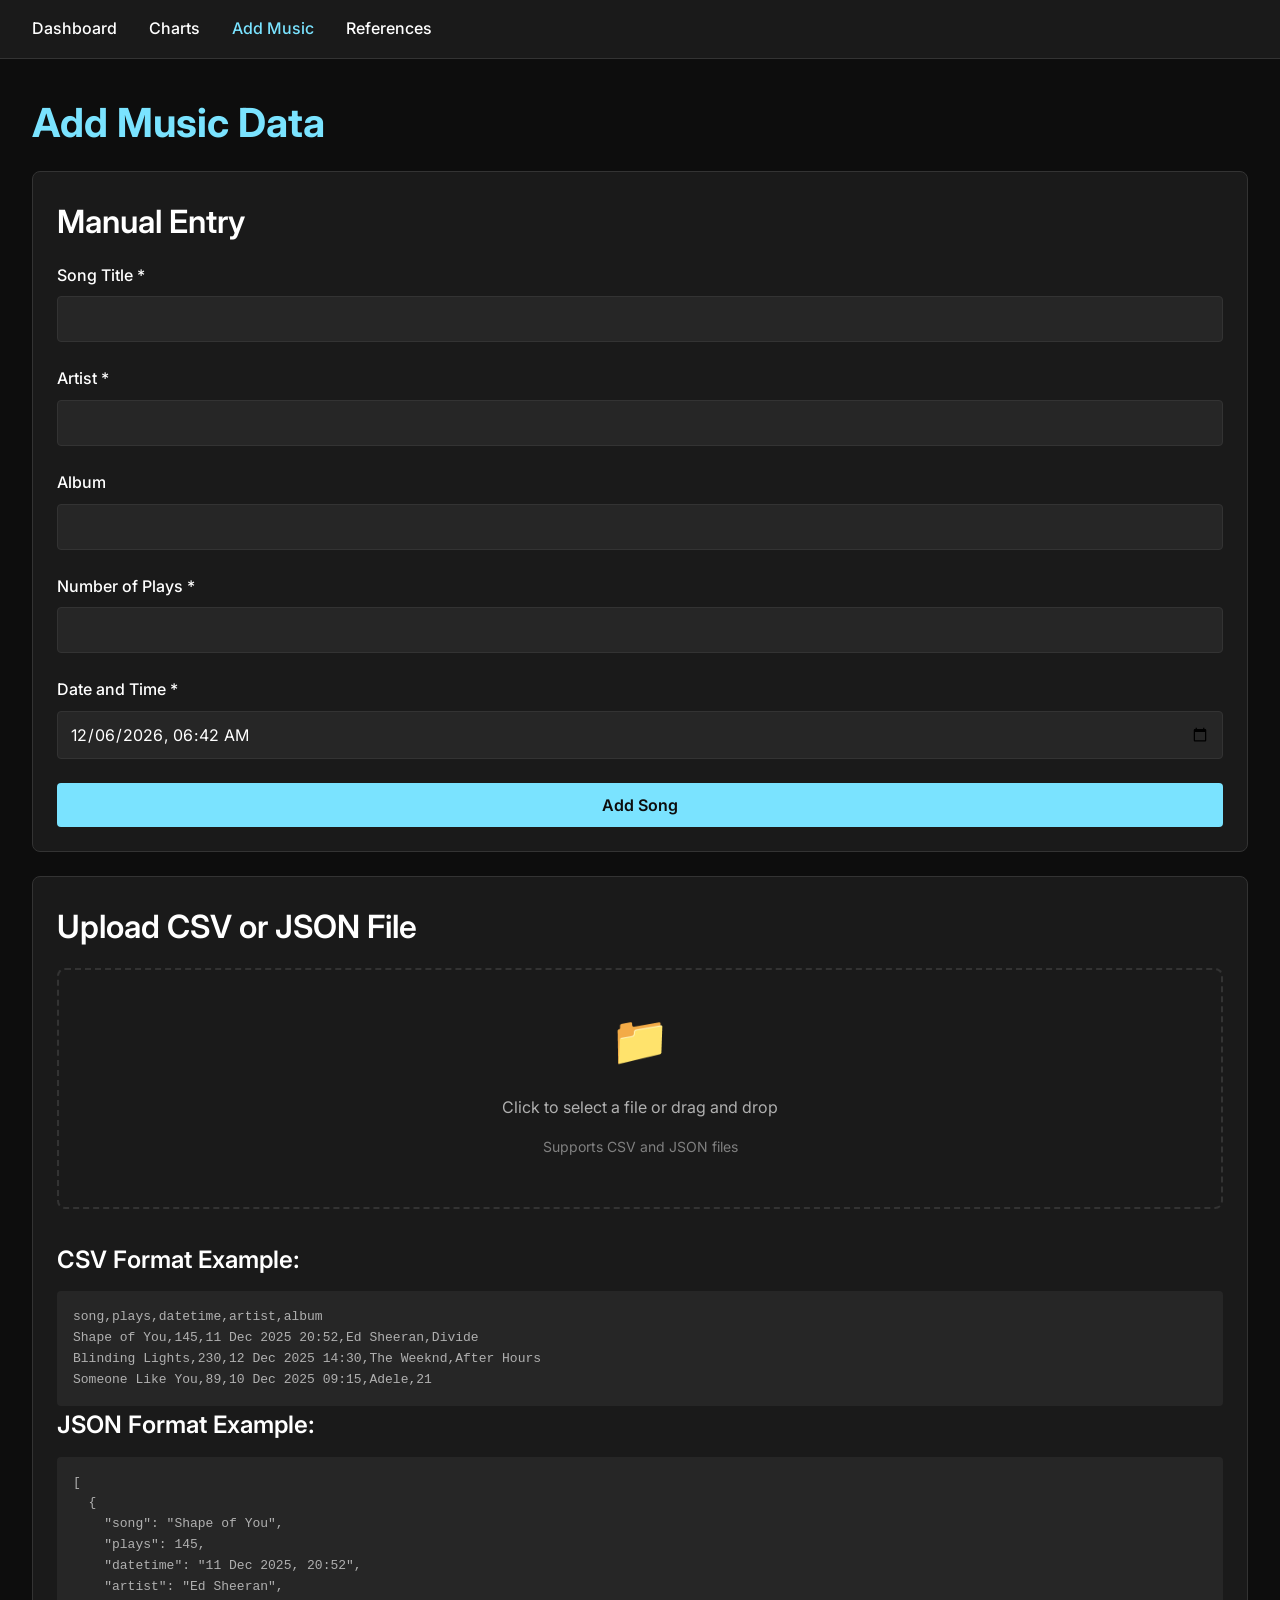
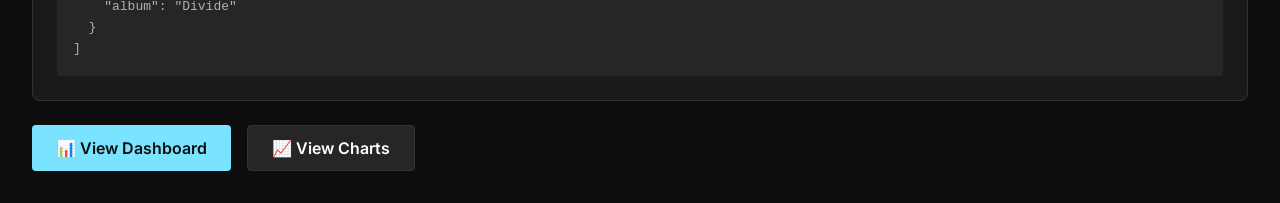
==== project/add.html @ f9c2cb2c "Create music charts website with all required features Co-authored-by: erwindank <66631284+erwindank" ====
<!DOCTYPE html>
<html lang="en">
<head>
    <meta charset="UTF-8">
    <meta name="viewport" content="width=device-width, initial-scale=1.0">
    <title>Music Charts - Add Music</title>
    <link rel="stylesheet" href="css/styles.css">
</head>
<body>
    <nav>
        <ul>
            <li><a href="index.html">Dashboard</a></li>
            <li><a href="charts.html">Charts</a></li>
            <li><a href="add.html" class="active">Add Music</a></li>
            <li><a href="references.html">References</a></li>
        </ul>
    </nav>

    <main>
        <h1>Add Music Data</h1>

        <!-- Manual Entry Form -->
        <section class="card">
            <h2>Manual Entry</h2>
            <form id="manualForm" onsubmit="handleManualSubmit(event)">
                <div class="form-group">
                    <label for="song">Song Title *</label>
                    <input type="text" id="song" name="song" required>
                </div>

                <div class="form-group">
                    <label for="artist">Artist *</label>
                    <input type="text" id="artist" name="artist" required>
                </div>

                <div class="form-group">
                    <label for="album">Album</label>
                    <input type="text" id="album" name="album">
                </div>

                <div class="form-group">
                    <label for="plays">Number of Plays *</label>
                    <input type="number" id="plays" name="plays" min="1" required>
                </div>

                <div class="form-group">
                    <label for="datetime">Date and Time *</label>
                    <input type="datetime-local" id="datetime" name="datetime" required>
                </div>

                <button type="submit">Add Song</button>
            </form>
        </section>

        <!-- File Upload -->
        <section class="card">
            <h2>Upload CSV or JSON File</h2>
            
            <div class="upload-area" id="uploadArea" onclick="document.getElementById('fileInput').click()">
                <div style="font-size: 3rem; margin-bottom: 1rem;">📁</div>
                <p>Click to select a file or drag and drop</p>
                <p style="color: var(--text-tertiary); font-size: 0.875rem;">Supports CSV and JSON files</p>
            </div>
            
            <input type="file" id="fileInput" accept=".csv,.json" style="display: none;" onchange="handleFileSelect(event)">

            <div style="margin-top: 2rem;">
                <h3>CSV Format Example:</h3>
                <pre style="background: var(--bg-tertiary); padding: 1rem; border-radius: 4px; overflow-x: auto; color: var(--text-secondary);">song,plays,datetime,artist,album
Shape of You,145,11 Dec 2025 20:52,Ed Sheeran,Divide
Blinding Lights,230,12 Dec 2025 14:30,The Weeknd,After Hours
Someone Like You,89,10 Dec 2025 09:15,Adele,21</pre>

                <h3>JSON Format Example:</h3>
                <pre style="background: var(--bg-tertiary); padding: 1rem; border-radius: 4px; overflow-x: auto; color: var(--text-secondary);">[
  {
    "song": "Shape of You",
    "plays": 145,
    "datetime": "11 Dec 2025, 20:52",
    "artist": "Ed Sheeran",
    "album": "Divide"
  }
]</pre>
            </div>
        </section>

        <div class="button-group">
            <button onclick="goToDashboard()">📊 View Dashboard</button>
            <button onclick="goToCharts()" class="button-secondary">📈 View Charts</button>
        </div>
    </main>

    <script src="js/utils.js"></script>
    <script>
        // Set default datetime to current
        document.getElementById('datetime').value = new Date().toISOString().slice(0, 16);

        // Handle manual form submission
        function handleManualSubmit(event) {
            event.preventDefault();
            
            const formData = new FormData(event.target);
            const song = {
                song: formData.get('song'),
                artist: formData.get('artist'),
                album: formData.get('album') || 'Unknown Album',
                plays: parseInt(formData.get('plays')),
                datetime: new Date(formData.get('datetime')).toISOString()
            };

            if (addSongs([song])) {
                showAlert('Song added successfully!', 'success');
                event.target.reset();
                document.getElementById('datetime').value = new Date().toISOString().slice(0, 16);
            } else {
                showAlert('Error adding song. Please try again.', 'error');
            }
        }

        // Handle file selection
        function handleFileSelect(event) {
            const file = event.target.files[0];
            if (!file) return;

            const reader = new FileReader();
            
            reader.onload = function(e) {
                const content = e.target.result;
                processFileContent(content, file.name);
            };

            reader.onerror = function() {
                showAlert('Error reading file. Please try again.', 'error');
            };

            reader.readAsText(file);
        }

        // Process file content
        function processFileContent(content, filename) {
            try {
                let songs = [];
                
                if (filename.endsWith('.csv')) {
                    songs = parseCSV(content);
                } else if (filename.endsWith('.json')) {
                    const parsed = JSON.parse(content);
                    songs = Array.isArray(parsed) ? parsed : [parsed];
                }

                if (songs.length === 0) {
                    showAlert('No valid data found in file.', 'error');
                    return;
                }

                // Filter out any songs with Excel errors
                const validSongs = songs.filter(song => !isExcelError(song));
                const filteredCount = songs.length - validSongs.length;

                if (addSongs(validSongs)) {
                    let message = `Successfully imported ${validSongs.length} song(s)!`;
                    if (filteredCount > 0) {
                        message += ` (${filteredCount} entries with errors were filtered out)`;
                    }
                    showAlert(message, 'success');
                    
                    // Clear file input
                    document.getElementById('fileInput').value = '';
                } else {
                    showAlert('Error saving songs. Please try again.', 'error');
                }
            } catch (error) {
                console.error('Error processing file:', error);
                showAlert('Error processing file: ' + error.message, 'error');
            }
        }

        // Drag and drop functionality
        const uploadArea = document.getElementById('uploadArea');

        uploadArea.addEventListener('dragover', (e) => {
            e.preventDefault();
            uploadArea.classList.add('dragover');
        });

        uploadArea.addEventListener('dragleave', () => {
            uploadArea.classList.remove('dragover');
        });

        uploadArea.addEventListener('drop', (e) => {
            e.preventDefault();
            uploadArea.classList.remove('dragover');
            
            const files = e.dataTransfer.files;
            if (files.length > 0) {
                const file = files[0];
                if (file.name.endsWith('.csv') || file.name.endsWith('.json')) {
                    const dataTransfer = new DataTransfer();
                    dataTransfer.items.add(file);
                    document.getElementById('fileInput').files = dataTransfer.files;
                    handleFileSelect({ target: { files: [file] } });
                } else {
                    showAlert('Please upload a CSV or JSON file.', 'error');
                }
            }
        });

        // Navigation functions
        function goToDashboard() {
            window.location.href = 'index.html';
        }

        function goToCharts() {
            window.location.href = 'charts.html';
        }
    </script>
</body>
</html>
---- project/css/styles.css ----
/* Import Google Fonts */
@import url('https://fonts.googleapis.com/css2?family=Inter:wght@300;400;500;600;700&family=Roboto:wght@300;400;500;700&display=swap');

/* CSS Variables for theming */
:root {
    --bg-primary: #0D0D0D;
    --bg-secondary: #1A1A1A;
    --bg-tertiary: #262626;
    --accent-primary: #7AE3FF;
    --accent-hover: #5CD4F0;
    --text-primary: #FFFFFF;
    --text-secondary: #B0B0B0;
    --text-tertiary: #808080;
    --error: #FF6B6B;
    --success: #51CF66;
    --border: #333333;
}

/* Reset and Base Styles */
* {
    margin: 0;
    padding: 0;
    box-sizing: border-box;
}

body {
    font-family: 'Inter', 'Roboto', sans-serif;
    background-color: var(--bg-primary);
    color: var(--text-primary);
    line-height: 1.6;
    min-height: 100vh;
}

/* Navigation */
nav {
    background-color: var(--bg-secondary);
    padding: 1rem 2rem;
    border-bottom: 1px solid var(--border);
    position: sticky;
    top: 0;
    z-index: 100;
}

nav ul {
    list-style: none;
    display: flex;
    gap: 2rem;
    flex-wrap: wrap;
}

nav a {
    color: var(--text-primary);
    text-decoration: none;
    font-weight: 500;
    transition: color 0.3s ease;
}

nav a:hover,
nav a.active {
    color: var(--accent-primary);
}

/* Main Container */
main {
    max-width: 1400px;
    margin: 0 auto;
    padding: 2rem;
}

/* Typography */
h1 {
    font-size: 2.5rem;
    margin-bottom: 1rem;
    color: var(--accent-primary);
    font-weight: 700;
}

h2 {
    font-size: 2rem;
    margin-bottom: 1rem;
    color: var(--text-primary);
    font-weight: 600;
}

h3 {
    font-size: 1.5rem;
    margin-bottom: 0.75rem;
    color: var(--text-primary);
    font-weight: 600;
}

p {
    margin-bottom: 1rem;
    color: var(--text-secondary);
}

/* Cards */
.card {
    background-color: var(--bg-secondary);
    border: 1px solid var(--border);
    border-radius: 8px;
    padding: 1.5rem;
    margin-bottom: 1.5rem;
}

.card h2,
.card h3 {
    margin-top: 0;
}

/* Stats Grid */
.stats-grid {
    display: grid;
    grid-template-columns: repeat(auto-fit, minmax(250px, 1fr));
    gap: 1.5rem;
    margin-bottom: 2rem;
}

.stat-card {
    background-color: var(--bg-secondary);
    border: 1px solid var(--border);
    border-radius: 8px;
    padding: 1.5rem;
    text-align: center;
}

.stat-value {
    font-size: 2.5rem;
    font-weight: 700;
    color: var(--accent-primary);
    margin-bottom: 0.5rem;
}

.stat-label {
    font-size: 1rem;
    color: var(--text-secondary);
    text-transform: uppercase;
    letter-spacing: 1px;
}

/* Tables */
table {
    width: 100%;
    border-collapse: collapse;
    margin-bottom: 1.5rem;
}

thead {
    background-color: var(--bg-tertiary);
}

th {
    padding: 1rem;
    text-align: left;
    font-weight: 600;
    color: var(--text-primary);
    border-bottom: 2px solid var(--accent-primary);
}

td {
    padding: 1rem;
    border-bottom: 1px solid var(--border);
    color: var(--text-secondary);
}

tbody tr:hover {
    background-color: var(--bg-tertiary);
}

.rank {
    color: var(--accent-primary);
    font-weight: 700;
    font-size: 1.2rem;
}

/* Forms */
form {
    display: flex;
    flex-direction: column;
    gap: 1.5rem;
}

.form-group {
    display: flex;
    flex-direction: column;
    gap: 0.5rem;
}

label {
    font-weight: 500;
    color: var(--text-primary);
}

input[type="text"],
input[type="number"],
input[type="datetime-local"],
input[type="file"],
select,
textarea {
    padding: 0.75rem;
    background-color: var(--bg-tertiary);
    border: 1px solid var(--border);
    border-radius: 4px;
    color: var(--text-primary);
    font-family: 'Inter', 'Roboto', sans-serif;
    font-size: 1rem;
}

input[type="text"]:focus,
input[type="number"]:focus,
input[type="datetime-local"]:focus,
input[type="file"]:focus,
select:focus,
textarea:focus {
    outline: none;
    border-color: var(--accent-primary);
}

textarea {
    resize: vertical;
    min-height: 100px;
}

/* Buttons */
button,
.button {
    padding: 0.75rem 1.5rem;
    background-color: var(--accent-primary);
    color: var(--bg-primary);
    border: none;
    border-radius: 4px;
    font-weight: 600;
    font-size: 1rem;
    cursor: pointer;
    transition: background-color 0.3s ease;
    font-family: 'Inter', 'Roboto', sans-serif;
}

button:hover,
.button:hover {
    background-color: var(--accent-hover);
}

button:disabled {
    background-color: var(--text-tertiary);
    cursor: not-allowed;
}

.button-secondary {
    background-color: var(--bg-tertiary);
    color: var(--text-primary);
    border: 1px solid var(--border);
}

.button-secondary:hover {
    background-color: var(--bg-secondary);
    border-color: var(--accent-primary);
}

.button-group {
    display: flex;
    gap: 1rem;
    flex-wrap: wrap;
}

/* Toggle Buttons */
.toggle-group {
    display: flex;
    gap: 0.5rem;
    margin-bottom: 1.5rem;
    flex-wrap: wrap;
}

.toggle-button {
    padding: 0.5rem 1rem;
    background-color: var(--bg-secondary);
    color: var(--text-secondary);
    border: 1px solid var(--border);
    border-radius: 4px;
    cursor: pointer;
    transition: all 0.3s ease;
}

.toggle-button.active {
    background-color: var(--accent-primary);
    color: var(--bg-primary);
    border-color: var(--accent-primary);
}

.toggle-button:hover {
    border-color: var(--accent-primary);
}

/* Alerts */
.alert {
    padding: 1rem;
    border-radius: 4px;
    margin-bottom: 1.5rem;
}

.alert-success {
    background-color: rgba(81, 207, 102, 0.1);
    border: 1px solid var(--success);
    color: var(--success);
}

.alert-error {
    background-color: rgba(255, 107, 107, 0.1);
    border: 1px solid var(--error);
    color: var(--error);
}

.alert-info {
    background-color: rgba(122, 227, 255, 0.1);
    border: 1px solid var(--accent-primary);
    color: var(--accent-primary);
}

/* File Upload Area */
.upload-area {
    border: 2px dashed var(--border);
    border-radius: 8px;
    padding: 2rem;
    text-align: center;
    cursor: pointer;
    transition: all 0.3s ease;
}

.upload-area:hover {
    border-color: var(--accent-primary);
    background-color: rgba(122, 227, 255, 0.05);
}

.upload-area.dragover {
    border-color: var(--accent-primary);
    background-color: rgba(122, 227, 255, 0.1);
}

/* Loading State */
.loading {
    display: inline-block;
    width: 20px;
    height: 20px;
    border: 3px solid var(--border);
    border-top-color: var(--accent-primary);
    border-radius: 50%;
    animation: spin 1s linear infinite;
}

@keyframes spin {
    to {
        transform: rotate(360deg);
    }
}

/* Empty State */
.empty-state {
    text-align: center;
    padding: 3rem;
    color: var(--text-tertiary);
}

.empty-state-icon {
    font-size: 3rem;
    margin-bottom: 1rem;
}

/* Responsive Design */
@media (max-width: 768px) {
    nav {
        padding: 1rem;
    }

    nav ul {
        gap: 1rem;
    }

    main {
        padding: 1rem;
    }

    h1 {
        font-size: 2rem;
    }

    h2 {
        font-size: 1.5rem;
    }

    .stats-grid {
        grid-template-columns: 1fr;
    }

    table {
        font-size: 0.875rem;
    }

    th,
    td {
        padding: 0.5rem;
    }
}

@media (max-width: 480px) {
    h1 {
        font-size: 1.75rem;
    }

    .stat-value {
        font-size: 2rem;
    }

    .button-group {
        flex-direction: column;
    }

    button,
    .button {
        width: 100%;
    }
}
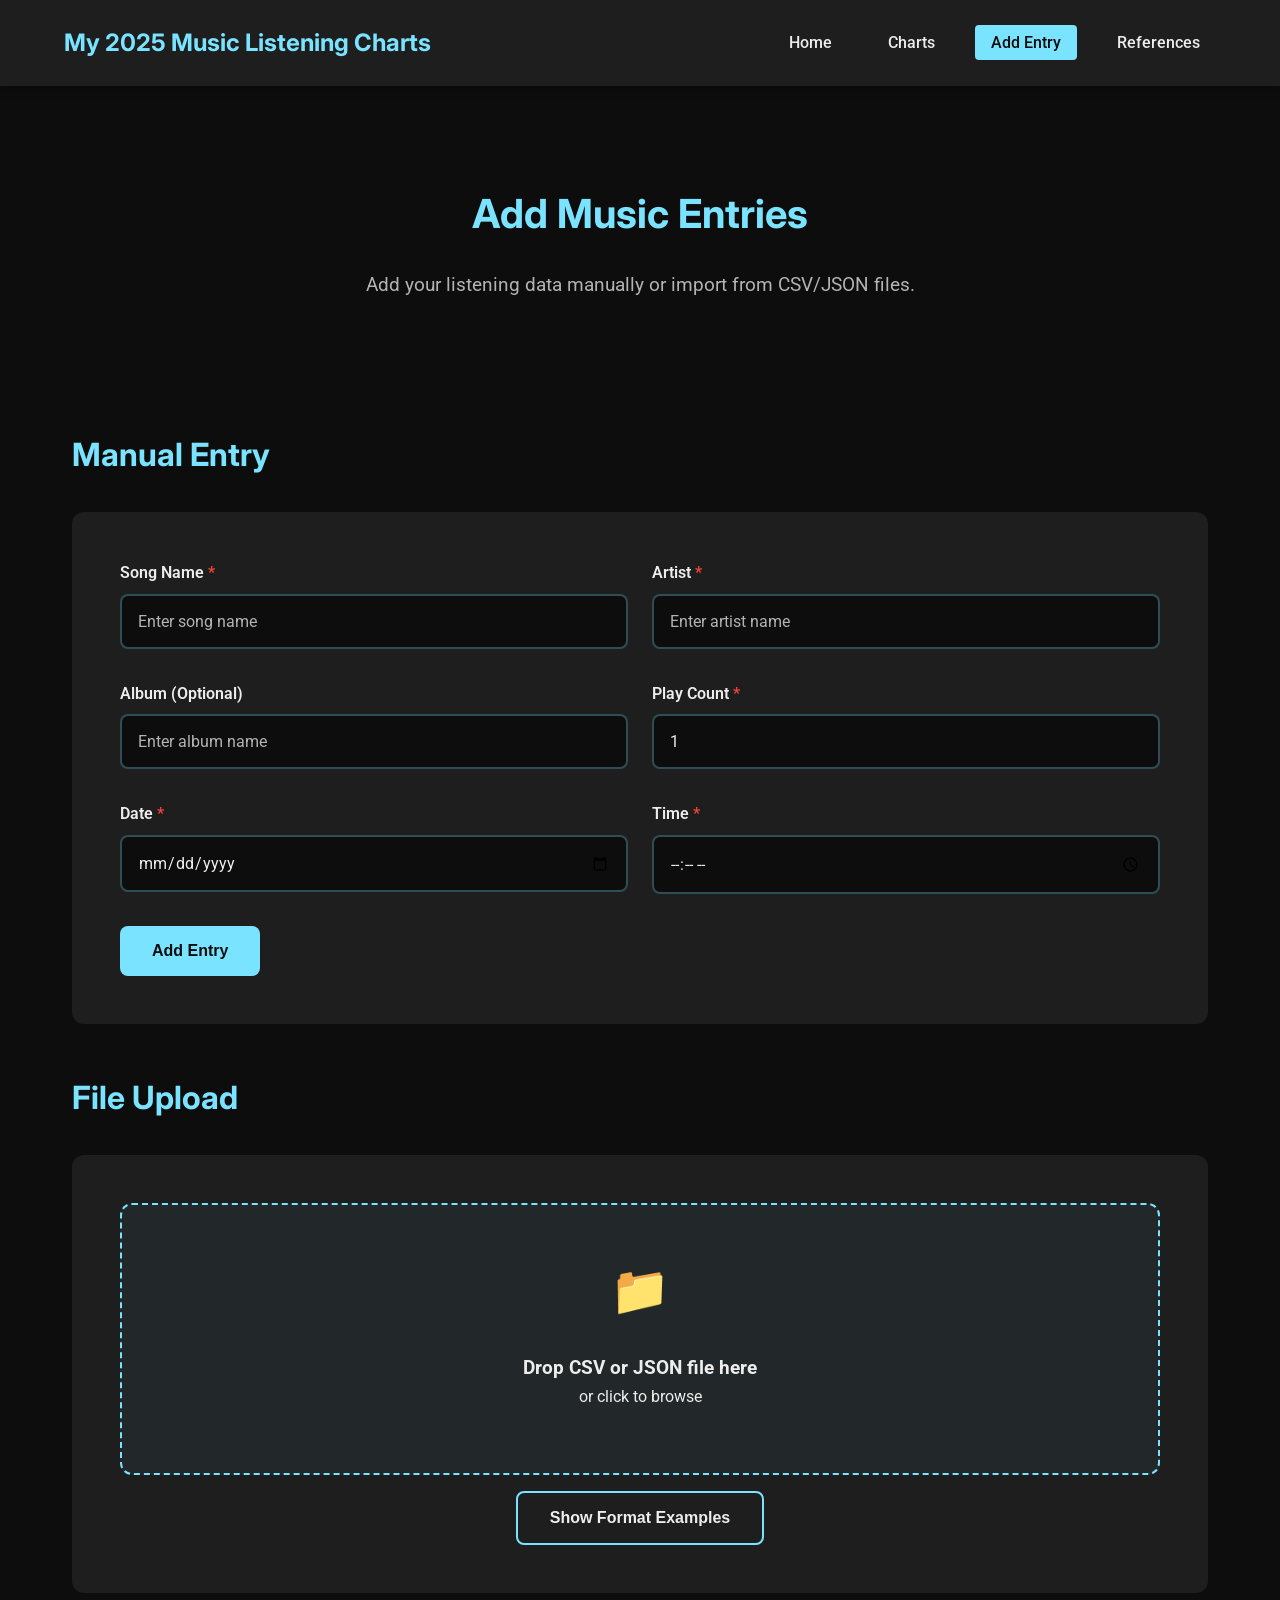
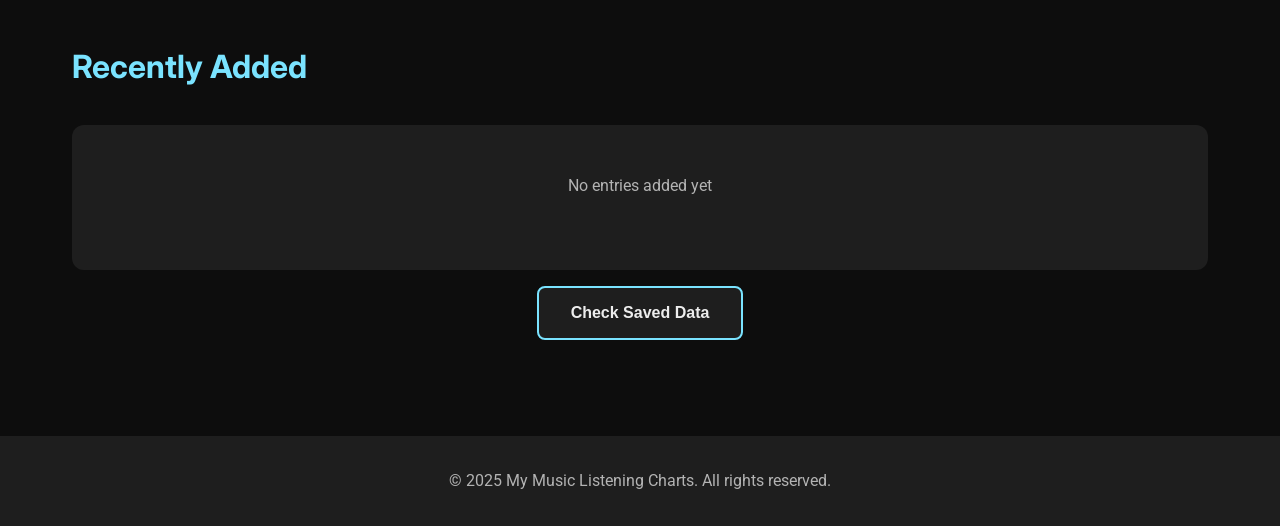
==== commit 8a956ac9: "Add music listening charts website structure and core files Co-authored-by: erwindank <66631284+erwi" ====
--- a/project/add.html
+++ b/project/add.html
@@ -3,216 +3,165 @@
 <head>
     <meta charset="UTF-8">
     <meta name="viewport" content="width=device-width, initial-scale=1.0">
-    <title>Music Charts - Add Music</title>
+    <meta name="description" content="Add music listening entries manually or via file upload">
+    <title>Add Entry - My 2025 Music Listening Charts</title>
+    
+    <!-- Preload Fonts -->
+    <link rel="preload" href="https://fonts.googleapis.com/css2?family=Inter:wght@400;600;700&family=Roboto:wght@400;500;700&display=swap" as="style">
+    <link rel="stylesheet" href="https://fonts.googleapis.com/css2?family=Inter:wght@400;600;700&family=Roboto:wght@400;500;700&display=swap">
+    
+    <!-- Styles -->
     <link rel="stylesheet" href="css/styles.css">
 </head>
 <body>
-    <nav>
-        <ul>
-            <li><a href="index.html">Dashboard</a></li>
-            <li><a href="charts.html">Charts</a></li>
-            <li><a href="add.html" class="active">Add Music</a></li>
-            <li><a href="references.html">References</a></li>
-        </ul>
-    </nav>
-
+    <!-- Header -->
+    <header>
+        <div class="header-content">
+            <a href="index.html" class="site-title">My 2025 Music Listening Charts</a>
+            <nav>
+                <ul>
+                    <li><a href="index.html">Home</a></li>
+                    <li><a href="charts.html">Charts</a></li>
+                    <li><a href="add.html">Add Entry</a></li>
+                    <li><a href="references.html">References</a></li>
+                </ul>
+            </nav>
+        </div>
+    </header>
+    
+    <!-- Main Content -->
     <main>
-        <h1>Add Music Data</h1>
-
+        <!-- Page Title -->
+        <section class="hero">
+            <h1>Add Music Entries</h1>
+            <p>Add your listening data manually or import from CSV/JSON files.</p>
+        </section>
+        
         <!-- Manual Entry Form -->
-        <section class="card">
+        <section id="manual-entry">
             <h2>Manual Entry</h2>
-            <form id="manualForm" onsubmit="handleManualSubmit(event)">
-                <div class="form-group">
-                    <label for="song">Song Title *</label>
-                    <input type="text" id="song" name="song" required>
+            <div id="manual-message-container"></div>
+            <div class="form-container">
+                <form id="manual-entry-form">
+                    <div class="form-row">
+                        <div class="form-group">
+                            <label for="song">Song Name <span class="required">*</span></label>
+                            <input type="text" id="song" name="song" required placeholder="Enter song name">
+                        </div>
+                        <div class="form-group">
+                            <label for="artist">Artist <span class="required">*</span></label>
+                            <input type="text" id="artist" name="artist" required placeholder="Enter artist name">
+                        </div>
+                    </div>
+                    
+                    <div class="form-row">
+                        <div class="form-group">
+                            <label for="album">Album (Optional)</label>
+                            <input type="text" id="album" name="album" placeholder="Enter album name">
+                        </div>
+                        <div class="form-group">
+                            <label for="plays">Play Count <span class="required">*</span></label>
+                            <input type="number" id="plays" name="plays" required min="1" value="1">
+                        </div>
+                    </div>
+                    
+                    <div class="form-row">
+                        <div class="form-group">
+                            <label for="date">Date <span class="required">*</span></label>
+                            <input type="date" id="date" name="date" required>
+                        </div>
+                        <div class="form-group">
+                            <label for="time">Time <span class="required">*</span></label>
+                            <input type="time" id="time" name="time" required>
+                        </div>
+                    </div>
+                    
+                    <button type="submit" class="btn">Add Entry</button>
+                </form>
+            </div>
+        </section>
+        
+        <!-- File Upload Section -->
+        <section id="file-upload">
+            <h2>File Upload</h2>
+            <div id="file-message-container"></div>
+            <div class="form-container">
+                <div id="file-upload-area" class="file-upload-area">
+                    <div class="upload-icon">📁</div>
+                    <h3>Drop CSV or JSON file here</h3>
+                    <p>or click to browse</p>
+                    <p id="file-name" style="color: var(--accent); margin-top: 1rem;"></p>
+                    <input type="file" id="file-input" accept=".csv,.json">
                 </div>
-
-                <div class="form-group">
-                    <label for="artist">Artist *</label>
-                    <input type="text" id="artist" name="artist" required>
+                
+                <div style="text-align: center; margin-top: 1rem;">
+                    <button id="toggle-format-btn" class="btn btn-secondary">Show Format Examples</button>
                 </div>
-
-                <div class="form-group">
-                    <label for="album">Album</label>
-                    <input type="text" id="album" name="album">
-                </div>
-
-                <div class="form-group">
-                    <label for="plays">Number of Plays *</label>
-                    <input type="number" id="plays" name="plays" min="1" required>
-                </div>
-
-                <div class="form-group">
-                    <label for="datetime">Date and Time *</label>
-                    <input type="datetime-local" id="datetime" name="datetime" required>
-                </div>
-
-                <button type="submit">Add Song</button>
-            </form>
-        </section>
-
-        <!-- File Upload -->
-        <section class="card">
-            <h2>Upload CSV or JSON File</h2>
-            
-            <div class="upload-area" id="uploadArea" onclick="document.getElementById('fileInput').click()">
-                <div style="font-size: 3rem; margin-bottom: 1rem;">📁</div>
-                <p>Click to select a file or drag and drop</p>
-                <p style="color: var(--text-tertiary); font-size: 0.875rem;">Supports CSV and JSON files</p>
-            </div>
-            
-            <input type="file" id="fileInput" accept=".csv,.json" style="display: none;" onchange="handleFileSelect(event)">
-
-            <div style="margin-top: 2rem;">
-                <h3>CSV Format Example:</h3>
-                <pre style="background: var(--bg-tertiary); padding: 1rem; border-radius: 4px; overflow-x: auto; color: var(--text-secondary);">song,plays,datetime,artist,album
-Shape of You,145,11 Dec 2025 20:52,Ed Sheeran,Divide
-Blinding Lights,230,12 Dec 2025 14:30,The Weeknd,After Hours
-Someone Like You,89,10 Dec 2025 09:15,Adele,21</pre>
-
-                <h3>JSON Format Example:</h3>
-                <pre style="background: var(--bg-tertiary); padding: 1rem; border-radius: 4px; overflow-x: auto; color: var(--text-secondary);">[
+                
+                <div id="format-example" class="format-example">
+                    <h4>CSV Format</h4>
+                    <pre>song,plays,datetime,artist,album
+Song Name,5,11 Dec 2025, 20:52,Artist Name,Album Name
+Another Song,3,12 Dec 2025, 14:30,Another Artist,Another Album</pre>
+                    
+                    <h4 style="margin-top: 1rem;">JSON Format</h4>
+                    <pre>[
   {
-    "song": "Shape of You",
-    "plays": 145,
-    "datetime": "11 Dec 2025, 20:52",
-    "artist": "Ed Sheeran",
-    "album": "Divide"
+    "song": "Song Name",
+    "artist": "Artist Name",
+    "album": "Album Name",
+    "plays": 5,
+    "datetime": "2025-12-11T20:52:00.000Z"
   }
 ]</pre>
+                </div>
+                
+                <!-- Import Summary -->
+                <div id="import-summary-section" style="display: none;">
+                    <div class="import-summary">
+                        <h4>Import Summary</h4>
+                        <div class="summary-stats">
+                            <div class="summary-stat">
+                                <div class="summary-value" id="success-count">0</div>
+                                <div class="stat-label">Success</div>
+                            </div>
+                            <div class="summary-stat">
+                                <div class="summary-value" id="error-count">0</div>
+                                <div class="stat-label">Errors</div>
+                            </div>
+                            <div class="summary-stat">
+                                <div class="summary-value" id="total-count">0</div>
+                                <div class="stat-label">Total</div>
+                            </div>
+                        </div>
+                        <div class="btn-group" style="margin-top: 1.5rem;">
+                            <a href="index.html" class="btn btn-secondary">View Statistics</a>
+                            <a href="charts.html" class="btn">View Charts</a>
+                        </div>
+                    </div>
+                </div>
             </div>
         </section>
-
-        <div class="button-group">
-            <button onclick="goToDashboard()">📊 View Dashboard</button>
-            <button onclick="goToCharts()" class="button-secondary">📈 View Charts</button>
-        </div>
+        
+        <!-- Recently Added Entries -->
+        <section id="recent-entries">
+            <h2>Recently Added</h2>
+            <div id="recent-entries-list">
+                <div class="loading">Loading recent entries...</div>
+            </div>
+            <div style="text-align: center; margin-top: 1rem;">
+                <button id="check-data-btn" class="btn btn-secondary">Check Saved Data</button>
+            </div>
+        </section>
     </main>
-
-    <script src="js/utils.js"></script>
-    <script>
-        // Set default datetime to current
-        document.getElementById('datetime').value = new Date().toISOString().slice(0, 16);
-
-        // Handle manual form submission
-        function handleManualSubmit(event) {
-            event.preventDefault();
-            
-            const formData = new FormData(event.target);
-            const song = {
-                song: formData.get('song'),
-                artist: formData.get('artist'),
-                album: formData.get('album') || 'Unknown Album',
-                plays: parseInt(formData.get('plays')),
-                datetime: new Date(formData.get('datetime')).toISOString()
-            };
-
-            if (addSongs([song])) {
-                showAlert('Song added successfully!', 'success');
-                event.target.reset();
-                document.getElementById('datetime').value = new Date().toISOString().slice(0, 16);
-            } else {
-                showAlert('Error adding song. Please try again.', 'error');
-            }
-        }
-
-        // Handle file selection
-        function handleFileSelect(event) {
-            const file = event.target.files[0];
-            if (!file) return;
-
-            const reader = new FileReader();
-            
-            reader.onload = function(e) {
-                const content = e.target.result;
-                processFileContent(content, file.name);
-            };
-
-            reader.onerror = function() {
-                showAlert('Error reading file. Please try again.', 'error');
-            };
-
-            reader.readAsText(file);
-        }
-
-        // Process file content
-        function processFileContent(content, filename) {
-            try {
-                let songs = [];
-                
-                if (filename.endsWith('.csv')) {
-                    songs = parseCSV(content);
-                } else if (filename.endsWith('.json')) {
-                    const parsed = JSON.parse(content);
-                    songs = Array.isArray(parsed) ? parsed : [parsed];
-                }
-
-                if (songs.length === 0) {
-                    showAlert('No valid data found in file.', 'error');
-                    return;
-                }
-
-                // Filter out any songs with Excel errors
-                const validSongs = songs.filter(song => !isExcelError(song));
-                const filteredCount = songs.length - validSongs.length;
-
-                if (addSongs(validSongs)) {
-                    let message = `Successfully imported ${validSongs.length} song(s)!`;
-                    if (filteredCount > 0) {
-                        message += ` (${filteredCount} entries with errors were filtered out)`;
-                    }
-                    showAlert(message, 'success');
-                    
-                    // Clear file input
-                    document.getElementById('fileInput').value = '';
-                } else {
-                    showAlert('Error saving songs. Please try again.', 'error');
-                }
-            } catch (error) {
-                console.error('Error processing file:', error);
-                showAlert('Error processing file: ' + error.message, 'error');
-            }
-        }
-
-        // Drag and drop functionality
-        const uploadArea = document.getElementById('uploadArea');
-
-        uploadArea.addEventListener('dragover', (e) => {
-            e.preventDefault();
-            uploadArea.classList.add('dragover');
-        });
-
-        uploadArea.addEventListener('dragleave', () => {
-            uploadArea.classList.remove('dragover');
-        });
-
-        uploadArea.addEventListener('drop', (e) => {
-            e.preventDefault();
-            uploadArea.classList.remove('dragover');
-            
-            const files = e.dataTransfer.files;
-            if (files.length > 0) {
-                const file = files[0];
-                if (file.name.endsWith('.csv') || file.name.endsWith('.json')) {
-                    const dataTransfer = new DataTransfer();
-                    dataTransfer.items.add(file);
-                    document.getElementById('fileInput').files = dataTransfer.files;
-                    handleFileSelect({ target: { files: [file] } });
-                } else {
-                    showAlert('Please upload a CSV or JSON file.', 'error');
-                }
-            }
-        });
-
-        // Navigation functions
-        function goToDashboard() {
-            window.location.href = 'index.html';
-        }
-
-        function goToCharts() {
-            window.location.href = 'charts.html';
-        }
-    </script>
+    
+    <!-- Footer -->
+    <footer>
+        <p>&copy; 2025 My Music Listening Charts. All rights reserved.</p>
+    </footer>
+    
+    <!-- Scripts -->
+    <script src="js/main.js"></script>
+    <script src="js/add.js"></script>
 </body>
 </html>
--- a/project/css/styles.css
+++ b/project/css/styles.css
@@ -1,21 +1,3 @@
-/* Import Google Fonts */
-@import url('https://fonts.googleapis.com/css2?family=Inter:wght@300;400;500;600;700&family=Roboto:wght@300;400;500;700&display=swap');
-
-/* CSS Variables for theming */
-:root {
-    --bg-primary: #0D0D0D;
-    --bg-secondary: #1A1A1A;
-    --bg-tertiary: #262626;
-    --accent-primary: #7AE3FF;
-    --accent-hover: #5CD4F0;
-    --text-primary: #FFFFFF;
-    --text-secondary: #B0B0B0;
-    --text-tertiary: #808080;
-    --error: #FF6B6B;
-    --success: #51CF66;
-    --border: #333333;
-}
-
 /* Reset and Base Styles */
 * {
     margin: 0;
@@ -23,112 +5,167 @@
     box-sizing: border-box;
 }
 
+:root {
+    /* Color Palette */
+    --bg-primary: #0D0D0D;
+    --bg-secondary: #1E1E1E;
+    --text-primary: #EDEDED;
+    --text-secondary: #B3B3B3;
+    --accent: #7AE3FF;
+    --accent-hover: #5DD4F0;
+    --success: #4CAF50;
+    --error: #F44336;
+    --warning: #FF9800;
+    
+    /* Fonts */
+    --font-heading: 'Inter', sans-serif;
+    --font-body: 'Roboto', sans-serif;
+    
+    /* Spacing */
+    --spacing-xs: 0.5rem;
+    --spacing-sm: 1rem;
+    --spacing-md: 1.5rem;
+    --spacing-lg: 2rem;
+    --spacing-xl: 3rem;
+    
+    /* Border Radius */
+    --radius-sm: 4px;
+    --radius-md: 8px;
+    --radius-lg: 12px;
+}
+
 body {
-    font-family: 'Inter', 'Roboto', sans-serif;
+    font-family: var(--font-body);
     background-color: var(--bg-primary);
     color: var(--text-primary);
     line-height: 1.6;
     min-height: 100vh;
-}
-
-/* Navigation */
-nav {
-    background-color: var(--bg-secondary);
-    padding: 1rem 2rem;
-    border-bottom: 1px solid var(--border);
+    display: flex;
+    flex-direction: column;
+}
+
+/* Header and Navigation */
+header {
+    background-color: var(--bg-secondary);
+    padding: var(--spacing-md) 0;
+    box-shadow: 0 2px 10px rgba(0, 0, 0, 0.3);
     position: sticky;
     top: 0;
     z-index: 100;
 }
 
+.header-content {
+    max-width: 1200px;
+    margin: 0 auto;
+    padding: 0 var(--spacing-md);
+    display: flex;
+    justify-content: space-between;
+    align-items: center;
+    flex-wrap: wrap;
+    gap: var(--spacing-sm);
+}
+
+.site-title {
+    font-family: var(--font-heading);
+    font-size: 1.5rem;
+    font-weight: 700;
+    color: var(--accent);
+    text-decoration: none;
+    transition: color 0.3s ease;
+}
+
+.site-title:hover {
+    color: var(--accent-hover);
+}
+
 nav ul {
     list-style: none;
     display: flex;
-    gap: 2rem;
+    gap: var(--spacing-md);
     flex-wrap: wrap;
 }
 
 nav a {
     color: var(--text-primary);
     text-decoration: none;
+    padding: var(--spacing-xs) var(--spacing-sm);
+    border-radius: var(--radius-sm);
+    transition: all 0.3s ease;
     font-weight: 500;
-    transition: color 0.3s ease;
 }
 
 nav a:hover,
 nav a.active {
-    color: var(--accent-primary);
-}
-
-/* Main Container */
+    background-color: var(--accent);
+    color: var(--bg-primary);
+}
+
+/* Main Content */
 main {
-    max-width: 1400px;
+    flex: 1;
+    max-width: 1200px;
     margin: 0 auto;
-    padding: 2rem;
-}
-
-/* Typography */
-h1 {
+    padding: var(--spacing-xl) var(--spacing-md);
+    width: 100%;
+}
+
+/* Hero Section */
+.hero {
+    text-align: center;
+    padding: var(--spacing-xl) var(--spacing-md);
+    margin-bottom: var(--spacing-xl);
+}
+
+.hero h1 {
+    font-family: var(--font-heading);
     font-size: 2.5rem;
-    margin-bottom: 1rem;
-    color: var(--accent-primary);
-    font-weight: 700;
-}
-
-h2 {
-    font-size: 2rem;
-    margin-bottom: 1rem;
-    color: var(--text-primary);
-    font-weight: 600;
-}
-
-h3 {
-    font-size: 1.5rem;
-    margin-bottom: 0.75rem;
-    color: var(--text-primary);
-    font-weight: 600;
-}
-
-p {
-    margin-bottom: 1rem;
-    color: var(--text-secondary);
-}
-
-/* Cards */
-.card {
-    background-color: var(--bg-secondary);
-    border: 1px solid var(--border);
-    border-radius: 8px;
-    padding: 1.5rem;
-    margin-bottom: 1.5rem;
-}
-
-.card h2,
-.card h3 {
-    margin-top: 0;
-}
-
-/* Stats Grid */
+    margin-bottom: var(--spacing-md);
+    color: var(--accent);
+    animation: fadeInUp 0.6s ease;
+}
+
+.hero p {
+    font-size: 1.2rem;
+    color: var(--text-secondary);
+    max-width: 700px;
+    margin: 0 auto var(--spacing-lg);
+    animation: fadeInUp 0.6s ease 0.2s both;
+}
+
+/* Stats Cards */
 .stats-grid {
     display: grid;
     grid-template-columns: repeat(auto-fit, minmax(250px, 1fr));
-    gap: 1.5rem;
-    margin-bottom: 2rem;
+    gap: var(--spacing-md);
+    margin-bottom: var(--spacing-xl);
 }
 
 .stat-card {
     background-color: var(--bg-secondary);
-    border: 1px solid var(--border);
-    border-radius: 8px;
-    padding: 1.5rem;
+    padding: var(--spacing-lg);
+    border-radius: var(--radius-lg);
     text-align: center;
+    transition: transform 0.3s ease, box-shadow 0.3s ease;
+    animation: fadeInUp 0.6s ease both;
+}
+
+.stat-card:nth-child(1) { animation-delay: 0.1s; }
+.stat-card:nth-child(2) { animation-delay: 0.2s; }
+.stat-card:nth-child(3) { animation-delay: 0.3s; }
+.stat-card:nth-child(4) { animation-delay: 0.4s; }
+
+.stat-card:hover {
+    transform: translateY(-5px);
+    box-shadow: 0 8px 20px rgba(122, 227, 255, 0.2);
 }
 
 .stat-value {
+    font-family: var(--font-heading);
     font-size: 2.5rem;
     font-weight: 700;
-    color: var(--accent-primary);
-    margin-bottom: 0.5rem;
+    color: var(--accent);
+    display: block;
+    margin-bottom: var(--spacing-xs);
 }
 
 .stat-label {
@@ -138,284 +175,541 @@
     letter-spacing: 1px;
 }
 
+/* Sections */
+section {
+    margin-bottom: var(--spacing-xl);
+}
+
+section h2 {
+    font-family: var(--font-heading);
+    font-size: 2rem;
+    margin-bottom: var(--spacing-lg);
+    color: var(--accent);
+}
+
+/* Buttons */
+.btn {
+    display: inline-block;
+    padding: var(--spacing-sm) var(--spacing-lg);
+    background-color: var(--accent);
+    color: var(--bg-primary);
+    text-decoration: none;
+    border-radius: var(--radius-md);
+    font-weight: 600;
+    border: none;
+    cursor: pointer;
+    transition: all 0.3s ease;
+    font-size: 1rem;
+}
+
+.btn:hover {
+    background-color: var(--accent-hover);
+    transform: translateY(-2px);
+    box-shadow: 0 4px 12px rgba(122, 227, 255, 0.4);
+}
+
+.btn-secondary {
+    background-color: var(--bg-secondary);
+    color: var(--text-primary);
+    border: 2px solid var(--accent);
+}
+
+.btn-secondary:hover {
+    background-color: var(--accent);
+    color: var(--bg-primary);
+}
+
+.btn-group {
+    display: flex;
+    gap: var(--spacing-sm);
+    flex-wrap: wrap;
+    justify-content: center;
+    margin: var(--spacing-lg) 0;
+}
+
+/* Toggle Buttons */
+.toggle-buttons {
+    display: flex;
+    gap: var(--spacing-sm);
+    justify-content: center;
+    margin-bottom: var(--spacing-lg);
+    flex-wrap: wrap;
+}
+
+.toggle-btn {
+    padding: var(--spacing-sm) var(--spacing-lg);
+    background-color: var(--bg-secondary);
+    color: var(--text-primary);
+    border: 2px solid var(--accent);
+    border-radius: var(--radius-md);
+    cursor: pointer;
+    transition: all 0.3s ease;
+    font-weight: 600;
+}
+
+.toggle-btn:hover {
+    background-color: var(--accent);
+    color: var(--bg-primary);
+}
+
+.toggle-btn.active {
+    background-color: var(--accent);
+    color: var(--bg-primary);
+}
+
 /* Tables */
+.table-container {
+    background-color: var(--bg-secondary);
+    border-radius: var(--radius-lg);
+    padding: var(--spacing-lg);
+    overflow-x: auto;
+}
+
 table {
     width: 100%;
     border-collapse: collapse;
-    margin-bottom: 1.5rem;
 }
 
 thead {
-    background-color: var(--bg-tertiary);
+    background-color: rgba(122, 227, 255, 0.1);
 }
 
 th {
-    padding: 1rem;
+    padding: var(--spacing-md);
     text-align: left;
+    font-family: var(--font-heading);
+    font-weight: 600;
+    color: var(--accent);
+    text-transform: uppercase;
+    letter-spacing: 1px;
+    font-size: 0.9rem;
+}
+
+td {
+    padding: var(--spacing-md);
+    border-bottom: 1px solid rgba(255, 255, 255, 0.1);
+}
+
+tbody tr {
+    transition: background-color 0.2s ease;
+}
+
+tbody tr:hover {
+    background-color: rgba(122, 227, 255, 0.05);
+}
+
+.rank-cell {
+    font-family: var(--font-heading);
+    font-weight: 700;
+    color: var(--accent);
+    font-size: 1.1rem;
+}
+
+.song-info {
+    display: flex;
+    flex-direction: column;
+}
+
+.song-name {
+    font-weight: 600;
+    margin-bottom: 0.25rem;
+}
+
+.artist-name {
+    color: var(--text-secondary);
+    font-size: 0.9rem;
+}
+
+/* Lists */
+.recent-plays {
+    background-color: var(--bg-secondary);
+    border-radius: var(--radius-lg);
+    padding: var(--spacing-lg);
+}
+
+.play-item {
+    padding: var(--spacing-md);
+    border-bottom: 1px solid rgba(255, 255, 255, 0.1);
+    transition: background-color 0.2s ease;
+}
+
+.play-item:last-child {
+    border-bottom: none;
+}
+
+.play-item:hover {
+    background-color: rgba(122, 227, 255, 0.05);
+}
+
+.play-header {
+    display: flex;
+    justify-content: space-between;
+    align-items: flex-start;
+    margin-bottom: var(--spacing-xs);
+    flex-wrap: wrap;
+    gap: var(--spacing-xs);
+}
+
+.play-song {
+    font-weight: 600;
+    font-size: 1.1rem;
+}
+
+.play-count {
+    background-color: var(--accent);
+    color: var(--bg-primary);
+    padding: 0.25rem 0.75rem;
+    border-radius: var(--radius-sm);
+    font-weight: 600;
+    font-size: 0.9rem;
+}
+
+.play-artist {
+    color: var(--text-secondary);
+    margin-bottom: 0.25rem;
+}
+
+.play-meta {
+    display: flex;
+    gap: var(--spacing-md);
+    font-size: 0.9rem;
+    color: var(--text-secondary);
+    flex-wrap: wrap;
+}
+
+/* Forms */
+.form-container {
+    background-color: var(--bg-secondary);
+    border-radius: var(--radius-lg);
+    padding: var(--spacing-xl);
+    margin-bottom: var(--spacing-lg);
+}
+
+.form-group {
+    margin-bottom: var(--spacing-lg);
+}
+
+label {
+    display: block;
+    margin-bottom: var(--spacing-xs);
     font-weight: 600;
     color: var(--text-primary);
-    border-bottom: 2px solid var(--accent-primary);
-}
-
-td {
-    padding: 1rem;
-    border-bottom: 1px solid var(--border);
-    color: var(--text-secondary);
-}
-
-tbody tr:hover {
-    background-color: var(--bg-tertiary);
-}
-
-.rank {
-    color: var(--accent-primary);
+}
+
+.required {
+    color: var(--error);
+}
+
+input,
+textarea,
+select {
+    width: 100%;
+    padding: var(--spacing-sm);
+    background-color: var(--bg-primary);
+    border: 2px solid rgba(122, 227, 255, 0.3);
+    border-radius: var(--radius-md);
+    color: var(--text-primary);
+    font-family: var(--font-body);
+    font-size: 1rem;
+    transition: border-color 0.3s ease;
+}
+
+input:focus,
+textarea:focus,
+select:focus {
+    outline: none;
+    border-color: var(--accent);
+}
+
+input::placeholder,
+textarea::placeholder {
+    color: var(--text-secondary);
+}
+
+.form-row {
+    display: grid;
+    grid-template-columns: repeat(auto-fit, minmax(200px, 1fr));
+    gap: var(--spacing-md);
+}
+
+/* File Upload */
+.file-upload-area {
+    border: 2px dashed var(--accent);
+    border-radius: var(--radius-lg);
+    padding: var(--spacing-xl);
+    text-align: center;
+    background-color: rgba(122, 227, 255, 0.05);
+    transition: all 0.3s ease;
+    cursor: pointer;
+}
+
+.file-upload-area:hover {
+    background-color: rgba(122, 227, 255, 0.1);
+    border-color: var(--accent-hover);
+}
+
+.file-upload-area input[type="file"] {
+    display: none;
+}
+
+.upload-icon {
+    font-size: 3rem;
+    color: var(--accent);
+    margin-bottom: var(--spacing-md);
+}
+
+/* Messages */
+.message {
+    padding: var(--spacing-md);
+    border-radius: var(--radius-md);
+    margin-bottom: var(--spacing-md);
+    display: none;
+}
+
+.message.show {
+    display: block;
+    animation: slideDown 0.3s ease;
+}
+
+.message.success {
+    background-color: rgba(76, 175, 80, 0.2);
+    border-left: 4px solid var(--success);
+    color: var(--success);
+}
+
+.message.error {
+    background-color: rgba(244, 67, 54, 0.2);
+    border-left: 4px solid var(--error);
+    color: var(--error);
+}
+
+.message.warning {
+    background-color: rgba(255, 152, 0, 0.2);
+    border-left: 4px solid var(--warning);
+    color: var(--warning);
+}
+
+/* Format Example */
+.format-example {
+    background-color: var(--bg-primary);
+    padding: var(--spacing-md);
+    border-radius: var(--radius-md);
+    margin-top: var(--spacing-md);
+    display: none;
+}
+
+.format-example.show {
+    display: block;
+}
+
+.format-example pre {
+    background-color: var(--bg-secondary);
+    padding: var(--spacing-sm);
+    border-radius: var(--radius-sm);
+    overflow-x: auto;
+    color: var(--text-secondary);
+    font-size: 0.9rem;
+}
+
+/* Import Summary */
+.import-summary {
+    background-color: var(--bg-primary);
+    padding: var(--spacing-md);
+    border-radius: var(--radius-md);
+    margin-top: var(--spacing-md);
+}
+
+.summary-stats {
+    display: grid;
+    grid-template-columns: repeat(auto-fit, minmax(150px, 1fr));
+    gap: var(--spacing-md);
+    margin-top: var(--spacing-md);
+}
+
+.summary-stat {
+    text-align: center;
+}
+
+.summary-value {
+    font-size: 1.5rem;
     font-weight: 700;
-    font-size: 1.2rem;
-}
-
-/* Forms */
-form {
-    display: flex;
-    flex-direction: column;
-    gap: 1.5rem;
-}
-
-.form-group {
-    display: flex;
-    flex-direction: column;
-    gap: 0.5rem;
-}
-
-label {
-    font-weight: 500;
-    color: var(--text-primary);
-}
-
-input[type="text"],
-input[type="number"],
-input[type="datetime-local"],
-input[type="file"],
-select,
-textarea {
-    padding: 0.75rem;
-    background-color: var(--bg-tertiary);
-    border: 1px solid var(--border);
-    border-radius: 4px;
-    color: var(--text-primary);
-    font-family: 'Inter', 'Roboto', sans-serif;
-    font-size: 1rem;
-}
-
-input[type="text"]:focus,
-input[type="number"]:focus,
-input[type="datetime-local"]:focus,
-input[type="file"]:focus,
-select:focus,
-textarea:focus {
-    outline: none;
-    border-color: var(--accent-primary);
-}
-
-textarea {
-    resize: vertical;
-    min-height: 100px;
-}
-
-/* Buttons */
-button,
-.button {
-    padding: 0.75rem 1.5rem;
-    background-color: var(--accent-primary);
-    color: var(--bg-primary);
-    border: none;
-    border-radius: 4px;
-    font-weight: 600;
-    font-size: 1rem;
-    cursor: pointer;
-    transition: background-color 0.3s ease;
-    font-family: 'Inter', 'Roboto', sans-serif;
-}
-
-button:hover,
-.button:hover {
-    background-color: var(--accent-hover);
-}
-
-button:disabled {
-    background-color: var(--text-tertiary);
-    cursor: not-allowed;
-}
-
-.button-secondary {
-    background-color: var(--bg-tertiary);
-    color: var(--text-primary);
-    border: 1px solid var(--border);
-}
-
-.button-secondary:hover {
-    background-color: var(--bg-secondary);
-    border-color: var(--accent-primary);
-}
-
-.button-group {
-    display: flex;
-    gap: 1rem;
-    flex-wrap: wrap;
-}
-
-/* Toggle Buttons */
-.toggle-group {
-    display: flex;
-    gap: 0.5rem;
-    margin-bottom: 1.5rem;
-    flex-wrap: wrap;
-}
-
-.toggle-button {
-    padding: 0.5rem 1rem;
-    background-color: var(--bg-secondary);
-    color: var(--text-secondary);
-    border: 1px solid var(--border);
-    border-radius: 4px;
-    cursor: pointer;
-    transition: all 0.3s ease;
-}
-
-.toggle-button.active {
-    background-color: var(--accent-primary);
-    color: var(--bg-primary);
-    border-color: var(--accent-primary);
-}
-
-.toggle-button:hover {
-    border-color: var(--accent-primary);
-}
-
-/* Alerts */
-.alert {
-    padding: 1rem;
-    border-radius: 4px;
-    margin-bottom: 1.5rem;
-}
-
-.alert-success {
-    background-color: rgba(81, 207, 102, 0.1);
-    border: 1px solid var(--success);
-    color: var(--success);
-}
-
-.alert-error {
-    background-color: rgba(255, 107, 107, 0.1);
-    border: 1px solid var(--error);
-    color: var(--error);
-}
-
-.alert-info {
-    background-color: rgba(122, 227, 255, 0.1);
-    border: 1px solid var(--accent-primary);
-    color: var(--accent-primary);
-}
-
-/* File Upload Area */
-.upload-area {
-    border: 2px dashed var(--border);
-    border-radius: 8px;
-    padding: 2rem;
+    color: var(--accent);
+}
+
+/* References */
+.references-grid {
+    display: grid;
+    gap: var(--spacing-lg);
+}
+
+.reference-section {
+    background-color: var(--bg-secondary);
+    padding: var(--spacing-lg);
+    border-radius: var(--radius-lg);
+}
+
+.reference-section h3 {
+    color: var(--accent);
+    margin-bottom: var(--spacing-md);
+    font-family: var(--font-heading);
+}
+
+.reference-section ul {
+    list-style: none;
+    padding-left: 0;
+}
+
+.reference-section li {
+    padding: var(--spacing-xs) 0;
+    border-bottom: 1px solid rgba(255, 255, 255, 0.1);
+}
+
+.reference-section li:last-child {
+    border-bottom: none;
+}
+
+.reference-section a {
+    color: var(--accent);
+    text-decoration: none;
+    transition: color 0.3s ease;
+}
+
+.reference-section a:hover {
+    color: var(--accent-hover);
+    text-decoration: underline;
+}
+
+.color-swatch {
+    display: inline-block;
+    width: 24px;
+    height: 24px;
+    border-radius: var(--radius-sm);
+    margin-right: var(--spacing-xs);
+    vertical-align: middle;
+    border: 2px solid rgba(255, 255, 255, 0.2);
+}
+
+/* Footer */
+footer {
+    background-color: var(--bg-secondary);
+    padding: var(--spacing-lg);
     text-align: center;
-    cursor: pointer;
-    transition: all 0.3s ease;
-}
-
-.upload-area:hover {
-    border-color: var(--accent-primary);
-    background-color: rgba(122, 227, 255, 0.05);
-}
-
-.upload-area.dragover {
-    border-color: var(--accent-primary);
-    background-color: rgba(122, 227, 255, 0.1);
-}
-
-/* Loading State */
+    color: var(--text-secondary);
+    margin-top: auto;
+}
+
+/* Animations */
+@keyframes fadeInUp {
+    from {
+        opacity: 0;
+        transform: translateY(20px);
+    }
+    to {
+        opacity: 1;
+        transform: translateY(0);
+    }
+}
+
+@keyframes slideDown {
+    from {
+        opacity: 0;
+        transform: translateY(-10px);
+    }
+    to {
+        opacity: 1;
+        transform: translateY(0);
+    }
+}
+
+/* Responsive Design */
+@media (max-width: 600px) {
+    .hero h1 {
+        font-size: 1.8rem;
+    }
+    
+    .hero p {
+        font-size: 1rem;
+    }
+    
+    .stat-value {
+        font-size: 2rem;
+    }
+    
+    section h2 {
+        font-size: 1.5rem;
+    }
+    
+    .header-content {
+        flex-direction: column;
+        text-align: center;
+    }
+    
+    nav ul {
+        justify-content: center;
+    }
+    
+    .form-row {
+        grid-template-columns: 1fr;
+    }
+    
+    table {
+        font-size: 0.9rem;
+    }
+    
+    th, td {
+        padding: var(--spacing-sm);
+    }
+}
+
+@media (min-width: 600px) and (max-width: 900px) {
+    .stats-grid {
+        grid-template-columns: repeat(2, 1fr);
+    }
+}
+
+@media (min-width: 900px) {
+    .stats-grid {
+        grid-template-columns: repeat(4, 1fr);
+    }
+}
+
+@media (min-width: 1200px) {
+    main {
+        padding: var(--spacing-xl) var(--spacing-lg);
+    }
+}
+
+/* Utility Classes */
+.text-center {
+    text-align: center;
+}
+
+.mt-1 { margin-top: var(--spacing-sm); }
+.mt-2 { margin-top: var(--spacing-md); }
+.mt-3 { margin-top: var(--spacing-lg); }
+
+.mb-1 { margin-bottom: var(--spacing-sm); }
+.mb-2 { margin-bottom: var(--spacing-md); }
+.mb-3 { margin-bottom: var(--spacing-lg); }
+
+.hidden {
+    display: none;
+}
+
 .loading {
-    display: inline-block;
-    width: 20px;
-    height: 20px;
-    border: 3px solid var(--border);
-    border-top-color: var(--accent-primary);
-    border-radius: 50%;
-    animation: spin 1s linear infinite;
-}
-
-@keyframes spin {
-    to {
-        transform: rotate(360deg);
-    }
-}
-
-/* Empty State */
+    text-align: center;
+    padding: var(--spacing-xl);
+    color: var(--text-secondary);
+}
+
 .empty-state {
     text-align: center;
-    padding: 3rem;
-    color: var(--text-tertiary);
-}
-
-.empty-state-icon {
-    font-size: 3rem;
-    margin-bottom: 1rem;
-}
-
-/* Responsive Design */
-@media (max-width: 768px) {
-    nav {
-        padding: 1rem;
-    }
-
-    nav ul {
-        gap: 1rem;
-    }
-
-    main {
-        padding: 1rem;
-    }
-
-    h1 {
-        font-size: 2rem;
-    }
-
-    h2 {
-        font-size: 1.5rem;
-    }
-
-    .stats-grid {
-        grid-template-columns: 1fr;
-    }
-
-    table {
-        font-size: 0.875rem;
-    }
-
-    th,
-    td {
-        padding: 0.5rem;
-    }
-}
-
-@media (max-width: 480px) {
-    h1 {
-        font-size: 1.75rem;
-    }
-
-    .stat-value {
-        font-size: 2rem;
-    }
-
-    .button-group {
-        flex-direction: column;
-    }
-
-    button,
-    .button {
-        width: 100%;
-    }
-}
+    padding: var(--spacing-xl);
+    color: var(--text-secondary);
+    background-color: var(--bg-secondary);
+    border-radius: var(--radius-lg);
+}
+
+.empty-state p {
+    margin-bottom: var(--spacing-md);
+}
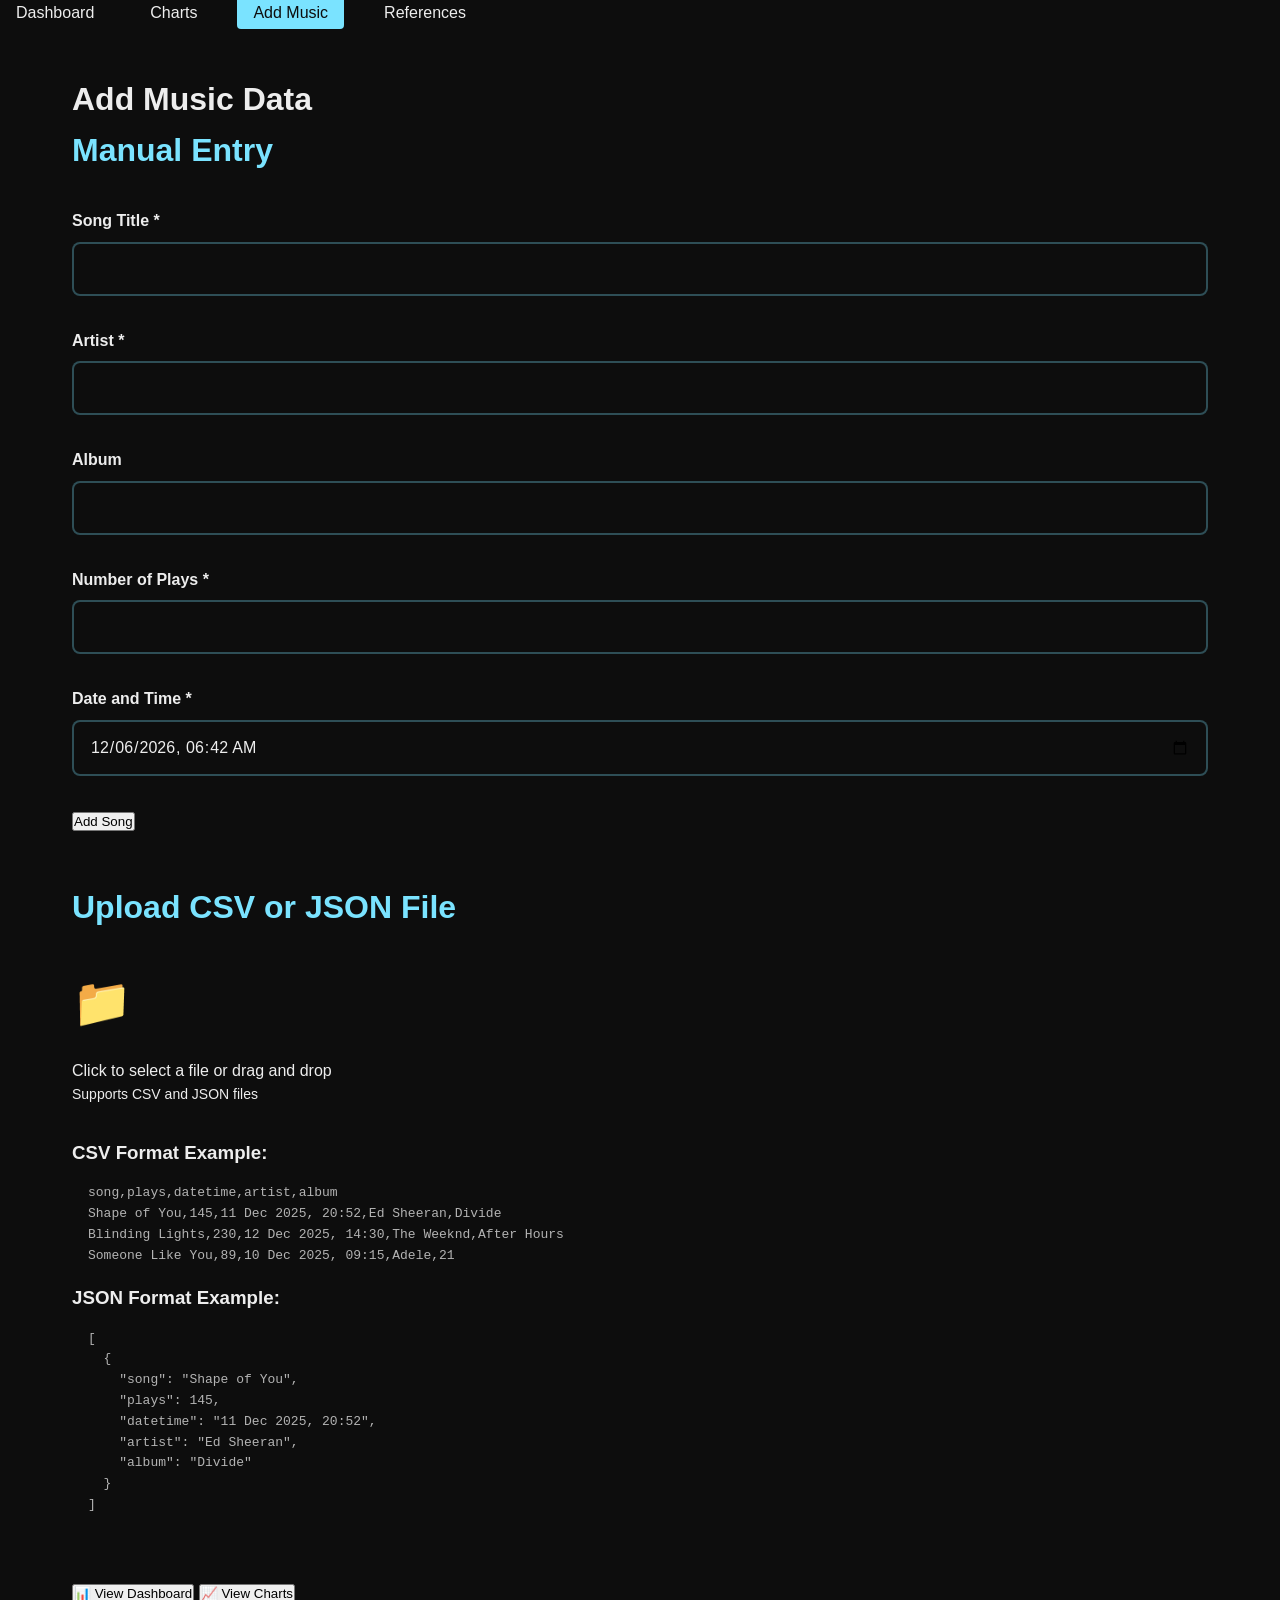
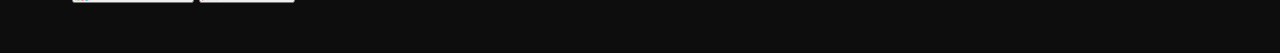
==== commit 9134bc5f: "Fix CSV examples to include commas in datetime format and remove trailing newline Co-authored-by: er" ====
--- a/project/add.html
+++ b/project/add.html
@@ -3,165 +3,216 @@
 <head>
     <meta charset="UTF-8">
     <meta name="viewport" content="width=device-width, initial-scale=1.0">
-    <meta name="description" content="Add music listening entries manually or via file upload">
-    <title>Add Entry - My 2025 Music Listening Charts</title>
-    
-    <!-- Preload Fonts -->
-    <link rel="preload" href="https://fonts.googleapis.com/css2?family=Inter:wght@400;600;700&family=Roboto:wght@400;500;700&display=swap" as="style">
-    <link rel="stylesheet" href="https://fonts.googleapis.com/css2?family=Inter:wght@400;600;700&family=Roboto:wght@400;500;700&display=swap">
-    
-    <!-- Styles -->
+    <title>Music Charts - Add Music</title>
     <link rel="stylesheet" href="css/styles.css">
 </head>
 <body>
-    <!-- Header -->
-    <header>
-        <div class="header-content">
-            <a href="index.html" class="site-title">My 2025 Music Listening Charts</a>
-            <nav>
-                <ul>
-                    <li><a href="index.html">Home</a></li>
-                    <li><a href="charts.html">Charts</a></li>
-                    <li><a href="add.html">Add Entry</a></li>
-                    <li><a href="references.html">References</a></li>
-                </ul>
-            </nav>
-        </div>
-    </header>
-    
-    <!-- Main Content -->
+    <nav>
+        <ul>
+            <li><a href="index.html">Dashboard</a></li>
+            <li><a href="charts.html">Charts</a></li>
+            <li><a href="add.html" class="active">Add Music</a></li>
+            <li><a href="references.html">References</a></li>
+        </ul>
+    </nav>
+
     <main>
-        <!-- Page Title -->
-        <section class="hero">
-            <h1>Add Music Entries</h1>
-            <p>Add your listening data manually or import from CSV/JSON files.</p>
+        <h1>Add Music Data</h1>
+
+        <!-- Manual Entry Form -->
+        <section class="card">
+            <h2>Manual Entry</h2>
+            <form id="manualForm" onsubmit="handleManualSubmit(event)">
+                <div class="form-group">
+                    <label for="song">Song Title *</label>
+                    <input type="text" id="song" name="song" required>
+                </div>
+
+                <div class="form-group">
+                    <label for="artist">Artist *</label>
+                    <input type="text" id="artist" name="artist" required>
+                </div>
+
+                <div class="form-group">
+                    <label for="album">Album</label>
+                    <input type="text" id="album" name="album">
+                </div>
+
+                <div class="form-group">
+                    <label for="plays">Number of Plays *</label>
+                    <input type="number" id="plays" name="plays" min="1" required>
+                </div>
+
+                <div class="form-group">
+                    <label for="datetime">Date and Time *</label>
+                    <input type="datetime-local" id="datetime" name="datetime" required>
+                </div>
+
+                <button type="submit">Add Song</button>
+            </form>
         </section>
-        
-        <!-- Manual Entry Form -->
-        <section id="manual-entry">
-            <h2>Manual Entry</h2>
-            <div id="manual-message-container"></div>
-            <div class="form-container">
-                <form id="manual-entry-form">
-                    <div class="form-row">
-                        <div class="form-group">
-                            <label for="song">Song Name <span class="required">*</span></label>
-                            <input type="text" id="song" name="song" required placeholder="Enter song name">
-                        </div>
-                        <div class="form-group">
-                            <label for="artist">Artist <span class="required">*</span></label>
-                            <input type="text" id="artist" name="artist" required placeholder="Enter artist name">
-                        </div>
-                    </div>
-                    
-                    <div class="form-row">
-                        <div class="form-group">
-                            <label for="album">Album (Optional)</label>
-                            <input type="text" id="album" name="album" placeholder="Enter album name">
-                        </div>
-                        <div class="form-group">
-                            <label for="plays">Play Count <span class="required">*</span></label>
-                            <input type="number" id="plays" name="plays" required min="1" value="1">
-                        </div>
-                    </div>
-                    
-                    <div class="form-row">
-                        <div class="form-group">
-                            <label for="date">Date <span class="required">*</span></label>
-                            <input type="date" id="date" name="date" required>
-                        </div>
-                        <div class="form-group">
-                            <label for="time">Time <span class="required">*</span></label>
-                            <input type="time" id="time" name="time" required>
-                        </div>
-                    </div>
-                    
-                    <button type="submit" class="btn">Add Entry</button>
-                </form>
+
+        <!-- File Upload -->
+        <section class="card">
+            <h2>Upload CSV or JSON File</h2>
+            
+            <div class="upload-area" id="uploadArea" onclick="document.getElementById('fileInput').click()">
+                <div style="font-size: 3rem; margin-bottom: 1rem;">📁</div>
+                <p>Click to select a file or drag and drop</p>
+                <p style="color: var(--text-tertiary); font-size: 0.875rem;">Supports CSV and JSON files</p>
+            </div>
+            
+            <input type="file" id="fileInput" accept=".csv,.json" style="display: none;" onchange="handleFileSelect(event)">
+
+            <div style="margin-top: 2rem;">
+                <h3>CSV Format Example:</h3>
+                <pre style="background: var(--bg-tertiary); padding: 1rem; border-radius: 4px; overflow-x: auto; color: var(--text-secondary);">song,plays,datetime,artist,album
+Shape of You,145,11 Dec 2025, 20:52,Ed Sheeran,Divide
+Blinding Lights,230,12 Dec 2025, 14:30,The Weeknd,After Hours
+Someone Like You,89,10 Dec 2025, 09:15,Adele,21</pre>
+
+                <h3>JSON Format Example:</h3>
+                <pre style="background: var(--bg-tertiary); padding: 1rem; border-radius: 4px; overflow-x: auto; color: var(--text-secondary);">[
+  {
+    "song": "Shape of You",
+    "plays": 145,
+    "datetime": "11 Dec 2025, 20:52",
+    "artist": "Ed Sheeran",
+    "album": "Divide"
+  }
+]</pre>
             </div>
         </section>
-        
-        <!-- File Upload Section -->
-        <section id="file-upload">
-            <h2>File Upload</h2>
-            <div id="file-message-container"></div>
-            <div class="form-container">
-                <div id="file-upload-area" class="file-upload-area">
-                    <div class="upload-icon">📁</div>
-                    <h3>Drop CSV or JSON file here</h3>
-                    <p>or click to browse</p>
-                    <p id="file-name" style="color: var(--accent); margin-top: 1rem;"></p>
-                    <input type="file" id="file-input" accept=".csv,.json">
-                </div>
+
+        <div class="button-group">
+            <button onclick="goToDashboard()">📊 View Dashboard</button>
+            <button onclick="goToCharts()" class="button-secondary">📈 View Charts</button>
+        </div>
+    </main>
+
+    <script src="js/utils.js"></script>
+    <script>
+        // Set default datetime to current
+        document.getElementById('datetime').value = new Date().toISOString().slice(0, 16);
+
+        // Handle manual form submission
+        function handleManualSubmit(event) {
+            event.preventDefault();
+            
+            const formData = new FormData(event.target);
+            const song = {
+                song: formData.get('song'),
+                artist: formData.get('artist'),
+                album: formData.get('album') || 'Unknown Album',
+                plays: parseInt(formData.get('plays')),
+                datetime: new Date(formData.get('datetime')).toISOString()
+            };
+
+            if (addSongs([song])) {
+                showAlert('Song added successfully!', 'success');
+                event.target.reset();
+                document.getElementById('datetime').value = new Date().toISOString().slice(0, 16);
+            } else {
+                showAlert('Error adding song. Please try again.', 'error');
+            }
+        }
+
+        // Handle file selection
+        function handleFileSelect(event) {
+            const file = event.target.files[0];
+            if (!file) return;
+
+            const reader = new FileReader();
+            
+            reader.onload = function(e) {
+                const content = e.target.result;
+                processFileContent(content, file.name);
+            };
+
+            reader.onerror = function() {
+                showAlert('Error reading file. Please try again.', 'error');
+            };
+
+            reader.readAsText(file);
+        }
+
+        // Process file content
+        function processFileContent(content, filename) {
+            try {
+                let songs = [];
                 
-                <div style="text-align: center; margin-top: 1rem;">
-                    <button id="toggle-format-btn" class="btn btn-secondary">Show Format Examples</button>
-                </div>
-                
-                <div id="format-example" class="format-example">
-                    <h4>CSV Format</h4>
-                    <pre>song,plays,datetime,artist,album
-Song Name,5,11 Dec 2025, 20:52,Artist Name,Album Name
-Another Song,3,12 Dec 2025, 14:30,Another Artist,Another Album</pre>
+                if (filename.endsWith('.csv')) {
+                    songs = parseCSV(content);
+                } else if (filename.endsWith('.json')) {
+                    const parsed = JSON.parse(content);
+                    songs = Array.isArray(parsed) ? parsed : [parsed];
+                }
+
+                if (songs.length === 0) {
+                    showAlert('No valid data found in file.', 'error');
+                    return;
+                }
+
+                // Filter out any songs with Excel errors
+                const validSongs = songs.filter(song => !isExcelError(song));
+                const filteredCount = songs.length - validSongs.length;
+
+                if (addSongs(validSongs)) {
+                    let message = `Successfully imported ${validSongs.length} song(s)!`;
+                    if (filteredCount > 0) {
+                        message += ` (${filteredCount} entries with errors were filtered out)`;
+                    }
+                    showAlert(message, 'success');
                     
-                    <h4 style="margin-top: 1rem;">JSON Format</h4>
-                    <pre>[
-  {
-    "song": "Song Name",
-    "artist": "Artist Name",
-    "album": "Album Name",
-    "plays": 5,
-    "datetime": "2025-12-11T20:52:00.000Z"
-  }
-]</pre>
-                </div>
-                
-                <!-- Import Summary -->
-                <div id="import-summary-section" style="display: none;">
-                    <div class="import-summary">
-                        <h4>Import Summary</h4>
-                        <div class="summary-stats">
-                            <div class="summary-stat">
-                                <div class="summary-value" id="success-count">0</div>
-                                <div class="stat-label">Success</div>
-                            </div>
-                            <div class="summary-stat">
-                                <div class="summary-value" id="error-count">0</div>
-                                <div class="stat-label">Errors</div>
-                            </div>
-                            <div class="summary-stat">
-                                <div class="summary-value" id="total-count">0</div>
-                                <div class="stat-label">Total</div>
-                            </div>
-                        </div>
-                        <div class="btn-group" style="margin-top: 1.5rem;">
-                            <a href="index.html" class="btn btn-secondary">View Statistics</a>
-                            <a href="charts.html" class="btn">View Charts</a>
-                        </div>
-                    </div>
-                </div>
-            </div>
-        </section>
-        
-        <!-- Recently Added Entries -->
-        <section id="recent-entries">
-            <h2>Recently Added</h2>
-            <div id="recent-entries-list">
-                <div class="loading">Loading recent entries...</div>
-            </div>
-            <div style="text-align: center; margin-top: 1rem;">
-                <button id="check-data-btn" class="btn btn-secondary">Check Saved Data</button>
-            </div>
-        </section>
-    </main>
-    
-    <!-- Footer -->
-    <footer>
-        <p>&copy; 2025 My Music Listening Charts. All rights reserved.</p>
-    </footer>
-    
-    <!-- Scripts -->
-    <script src="js/main.js"></script>
-    <script src="js/add.js"></script>
+                    // Clear file input
+                    document.getElementById('fileInput').value = '';
+                } else {
+                    showAlert('Error saving songs. Please try again.', 'error');
+                }
+            } catch (error) {
+                console.error('Error processing file:', error);
+                showAlert('Error processing file: ' + error.message, 'error');
+            }
+        }
+
+        // Drag and drop functionality
+        const uploadArea = document.getElementById('uploadArea');
+
+        uploadArea.addEventListener('dragover', (e) => {
+            e.preventDefault();
+            uploadArea.classList.add('dragover');
+        });
+
+        uploadArea.addEventListener('dragleave', () => {
+            uploadArea.classList.remove('dragover');
+        });
+
+        uploadArea.addEventListener('drop', (e) => {
+            e.preventDefault();
+            uploadArea.classList.remove('dragover');
+            
+            const files = e.dataTransfer.files;
+            if (files.length > 0) {
+                const file = files[0];
+                if (file.name.endsWith('.csv') || file.name.endsWith('.json')) {
+                    const dataTransfer = new DataTransfer();
+                    dataTransfer.items.add(file);
+                    document.getElementById('fileInput').files = dataTransfer.files;
+                    handleFileSelect({ target: { files: [file] } });
+                } else {
+                    showAlert('Please upload a CSV or JSON file.', 'error');
+                }
+            }
+        });
+
+        // Navigation functions
+        function goToDashboard() {
+            window.location.href = 'index.html';
+        }
+
+        function goToCharts() {
+            window.location.href = 'charts.html';
+        }
+    </script>
 </body>
 </html>
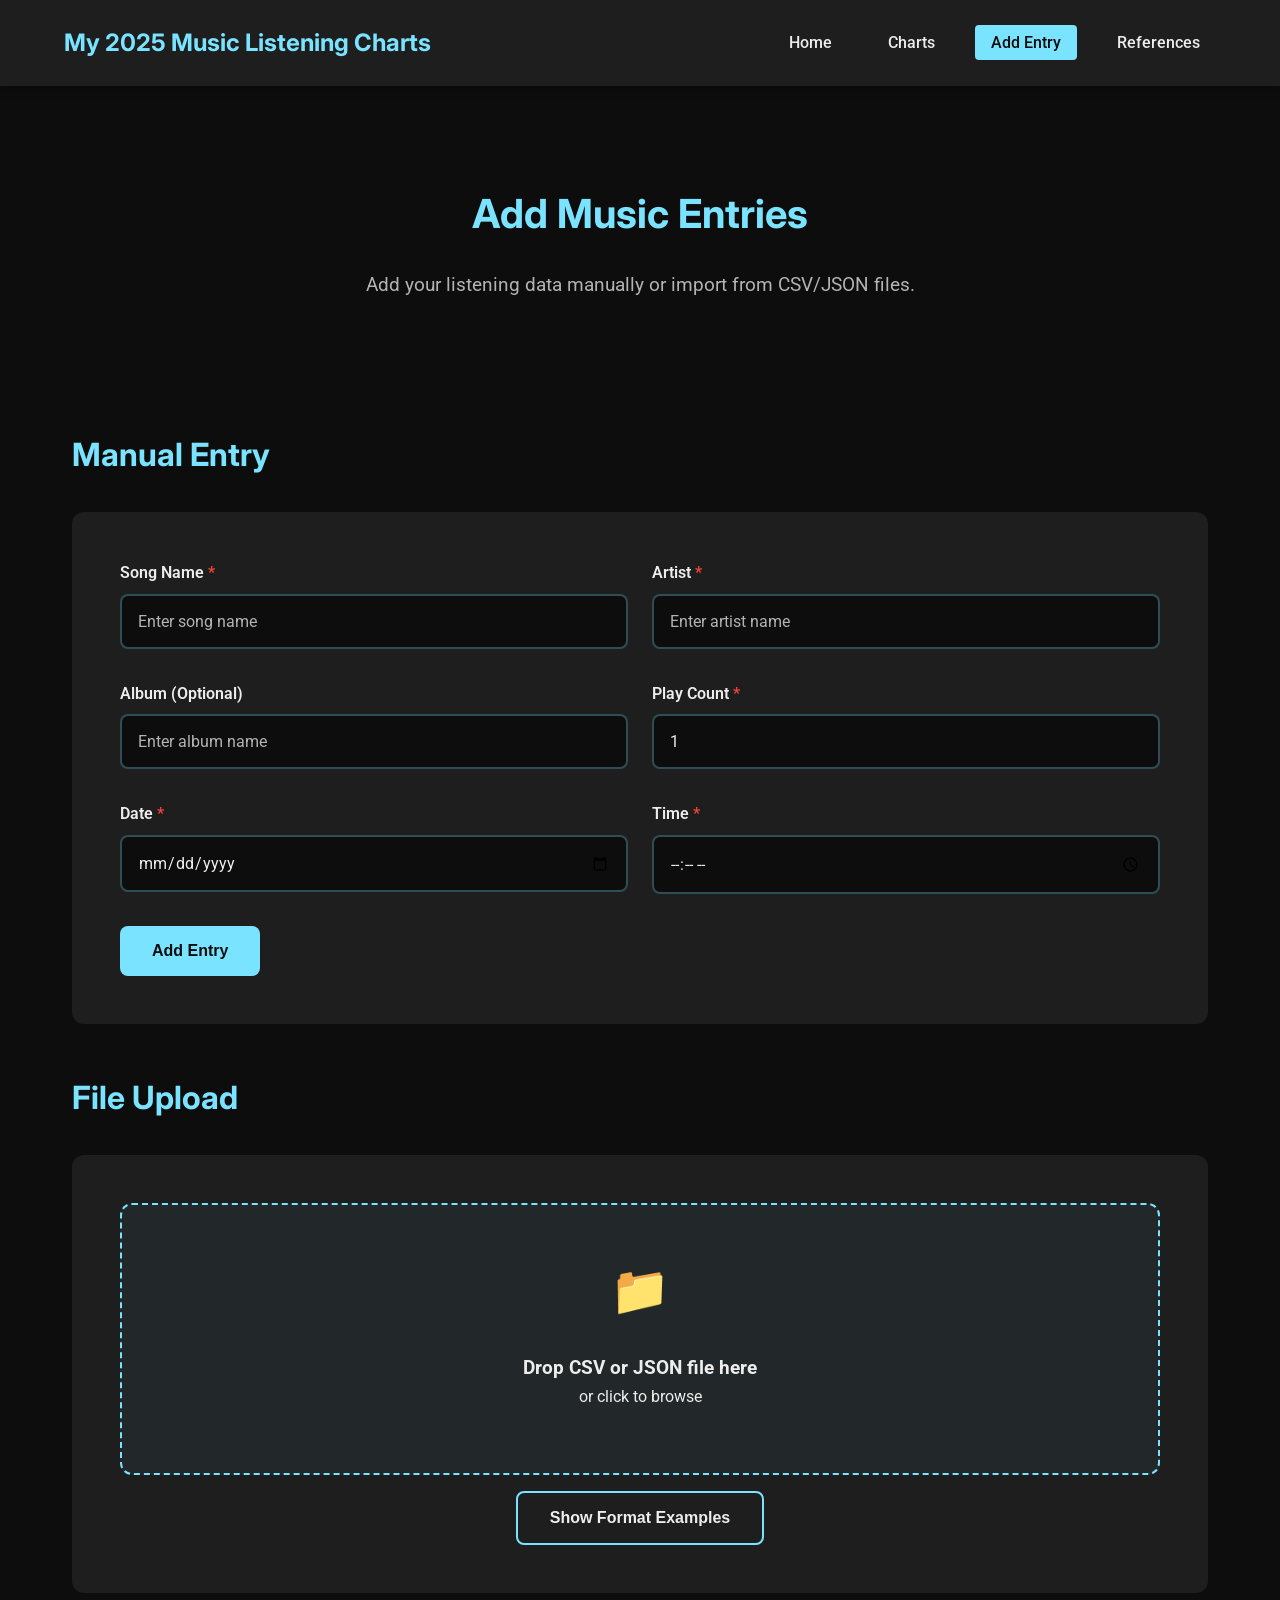
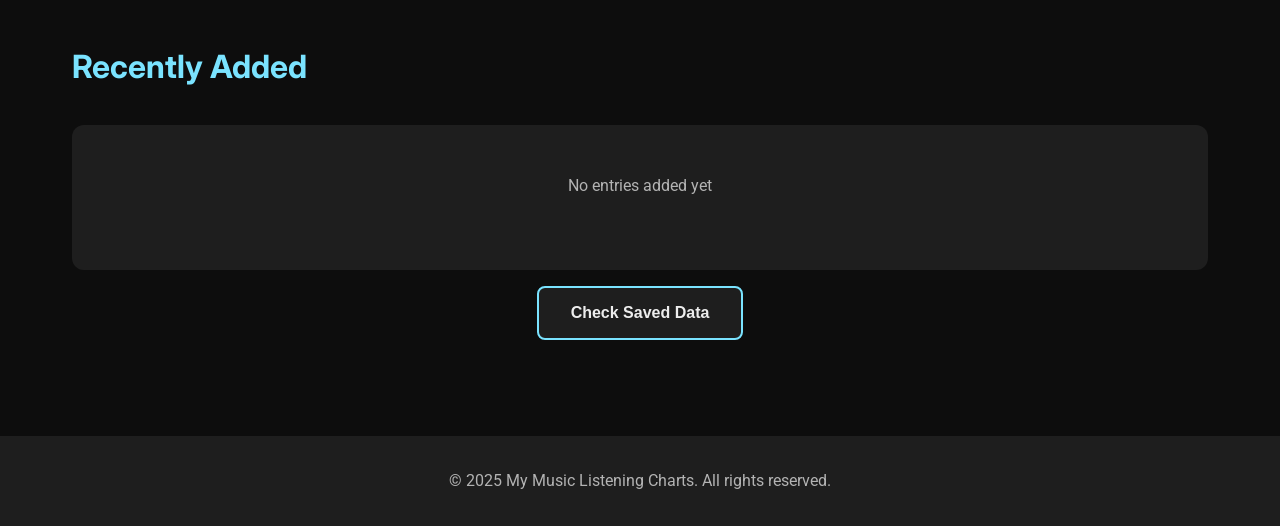
==== commit f39c0792: "Merge pull request #2 from erwindank/copilot/build-music-listening-charts-website Build music listen" ====
--- a/project/add.html
+++ b/project/add.html
@@ -3,216 +3,165 @@
 <head>
     <meta charset="UTF-8">
     <meta name="viewport" content="width=device-width, initial-scale=1.0">
-    <title>Music Charts - Add Music</title>
+    <meta name="description" content="Add music listening entries manually or via file upload">
+    <title>Add Entry - My 2025 Music Listening Charts</title>
+    
+    <!-- Preload Fonts -->
+    <link rel="preload" href="https://fonts.googleapis.com/css2?family=Inter:wght@400;600;700&family=Roboto:wght@400;500;700&display=swap" as="style">
+    <link rel="stylesheet" href="https://fonts.googleapis.com/css2?family=Inter:wght@400;600;700&family=Roboto:wght@400;500;700&display=swap">
+    
+    <!-- Styles -->
     <link rel="stylesheet" href="css/styles.css">
 </head>
 <body>
-    <nav>
-        <ul>
-            <li><a href="index.html">Dashboard</a></li>
-            <li><a href="charts.html">Charts</a></li>
-            <li><a href="add.html" class="active">Add Music</a></li>
-            <li><a href="references.html">References</a></li>
-        </ul>
-    </nav>
-
+    <!-- Header -->
+    <header>
+        <div class="header-content">
+            <a href="index.html" class="site-title">My 2025 Music Listening Charts</a>
+            <nav>
+                <ul>
+                    <li><a href="index.html">Home</a></li>
+                    <li><a href="charts.html">Charts</a></li>
+                    <li><a href="add.html">Add Entry</a></li>
+                    <li><a href="references.html">References</a></li>
+                </ul>
+            </nav>
+        </div>
+    </header>
+    
+    <!-- Main Content -->
     <main>
-        <h1>Add Music Data</h1>
-
+        <!-- Page Title -->
+        <section class="hero">
+            <h1>Add Music Entries</h1>
+            <p>Add your listening data manually or import from CSV/JSON files.</p>
+        </section>
+        
         <!-- Manual Entry Form -->
-        <section class="card">
+        <section id="manual-entry">
             <h2>Manual Entry</h2>
-            <form id="manualForm" onsubmit="handleManualSubmit(event)">
-                <div class="form-group">
-                    <label for="song">Song Title *</label>
-                    <input type="text" id="song" name="song" required>
+            <div id="manual-message-container"></div>
+            <div class="form-container">
+                <form id="manual-entry-form">
+                    <div class="form-row">
+                        <div class="form-group">
+                            <label for="song">Song Name <span class="required">*</span></label>
+                            <input type="text" id="song" name="song" required placeholder="Enter song name">
+                        </div>
+                        <div class="form-group">
+                            <label for="artist">Artist <span class="required">*</span></label>
+                            <input type="text" id="artist" name="artist" required placeholder="Enter artist name">
+                        </div>
+                    </div>
+                    
+                    <div class="form-row">
+                        <div class="form-group">
+                            <label for="album">Album (Optional)</label>
+                            <input type="text" id="album" name="album" placeholder="Enter album name">
+                        </div>
+                        <div class="form-group">
+                            <label for="plays">Play Count <span class="required">*</span></label>
+                            <input type="number" id="plays" name="plays" required min="1" value="1">
+                        </div>
+                    </div>
+                    
+                    <div class="form-row">
+                        <div class="form-group">
+                            <label for="date">Date <span class="required">*</span></label>
+                            <input type="date" id="date" name="date" required>
+                        </div>
+                        <div class="form-group">
+                            <label for="time">Time <span class="required">*</span></label>
+                            <input type="time" id="time" name="time" required>
+                        </div>
+                    </div>
+                    
+                    <button type="submit" class="btn">Add Entry</button>
+                </form>
+            </div>
+        </section>
+        
+        <!-- File Upload Section -->
+        <section id="file-upload">
+            <h2>File Upload</h2>
+            <div id="file-message-container"></div>
+            <div class="form-container">
+                <div id="file-upload-area" class="file-upload-area">
+                    <div class="upload-icon">📁</div>
+                    <h3>Drop CSV or JSON file here</h3>
+                    <p>or click to browse</p>
+                    <p id="file-name" style="color: var(--accent); margin-top: 1rem;"></p>
+                    <input type="file" id="file-input" accept=".csv,.json">
                 </div>
-
-                <div class="form-group">
-                    <label for="artist">Artist *</label>
-                    <input type="text" id="artist" name="artist" required>
+                
+                <div style="text-align: center; margin-top: 1rem;">
+                    <button id="toggle-format-btn" class="btn btn-secondary">Show Format Examples</button>
                 </div>
-
-                <div class="form-group">
-                    <label for="album">Album</label>
-                    <input type="text" id="album" name="album">
-                </div>
-
-                <div class="form-group">
-                    <label for="plays">Number of Plays *</label>
-                    <input type="number" id="plays" name="plays" min="1" required>
-                </div>
-
-                <div class="form-group">
-                    <label for="datetime">Date and Time *</label>
-                    <input type="datetime-local" id="datetime" name="datetime" required>
-                </div>
-
-                <button type="submit">Add Song</button>
-            </form>
-        </section>
-
-        <!-- File Upload -->
-        <section class="card">
-            <h2>Upload CSV or JSON File</h2>
-            
-            <div class="upload-area" id="uploadArea" onclick="document.getElementById('fileInput').click()">
-                <div style="font-size: 3rem; margin-bottom: 1rem;">📁</div>
-                <p>Click to select a file or drag and drop</p>
-                <p style="color: var(--text-tertiary); font-size: 0.875rem;">Supports CSV and JSON files</p>
-            </div>
-            
-            <input type="file" id="fileInput" accept=".csv,.json" style="display: none;" onchange="handleFileSelect(event)">
-
-            <div style="margin-top: 2rem;">
-                <h3>CSV Format Example:</h3>
-                <pre style="background: var(--bg-tertiary); padding: 1rem; border-radius: 4px; overflow-x: auto; color: var(--text-secondary);">song,plays,datetime,artist,album
-Shape of You,145,11 Dec 2025, 20:52,Ed Sheeran,Divide
-Blinding Lights,230,12 Dec 2025, 14:30,The Weeknd,After Hours
-Someone Like You,89,10 Dec 2025, 09:15,Adele,21</pre>
-
-                <h3>JSON Format Example:</h3>
-                <pre style="background: var(--bg-tertiary); padding: 1rem; border-radius: 4px; overflow-x: auto; color: var(--text-secondary);">[
+                
+                <div id="format-example" class="format-example">
+                    <h4>CSV Format</h4>
+                    <pre>song,plays,datetime,artist,album
+Song Name,5,11 Dec 2025, 20:52,Artist Name,Album Name
+Another Song,3,12 Dec 2025, 14:30,Another Artist,Another Album</pre>
+                    
+                    <h4 style="margin-top: 1rem;">JSON Format</h4>
+                    <pre>[
   {
-    "song": "Shape of You",
-    "plays": 145,
-    "datetime": "11 Dec 2025, 20:52",
-    "artist": "Ed Sheeran",
-    "album": "Divide"
+    "song": "Song Name",
+    "artist": "Artist Name",
+    "album": "Album Name",
+    "plays": 5,
+    "datetime": "2025-12-11T20:52:00.000Z"
   }
 ]</pre>
+                </div>
+                
+                <!-- Import Summary -->
+                <div id="import-summary-section" style="display: none;">
+                    <div class="import-summary">
+                        <h4>Import Summary</h4>
+                        <div class="summary-stats">
+                            <div class="summary-stat">
+                                <div class="summary-value" id="success-count">0</div>
+                                <div class="stat-label">Success</div>
+                            </div>
+                            <div class="summary-stat">
+                                <div class="summary-value" id="error-count">0</div>
+                                <div class="stat-label">Errors</div>
+                            </div>
+                            <div class="summary-stat">
+                                <div class="summary-value" id="total-count">0</div>
+                                <div class="stat-label">Total</div>
+                            </div>
+                        </div>
+                        <div class="btn-group" style="margin-top: 1.5rem;">
+                            <a href="index.html" class="btn btn-secondary">View Statistics</a>
+                            <a href="charts.html" class="btn">View Charts</a>
+                        </div>
+                    </div>
+                </div>
             </div>
         </section>
-
-        <div class="button-group">
-            <button onclick="goToDashboard()">📊 View Dashboard</button>
-            <button onclick="goToCharts()" class="button-secondary">📈 View Charts</button>
-        </div>
+        
+        <!-- Recently Added Entries -->
+        <section id="recent-entries">
+            <h2>Recently Added</h2>
+            <div id="recent-entries-list">
+                <div class="loading">Loading recent entries...</div>
+            </div>
+            <div style="text-align: center; margin-top: 1rem;">
+                <button id="check-data-btn" class="btn btn-secondary">Check Saved Data</button>
+            </div>
+        </section>
     </main>
-
-    <script src="js/utils.js"></script>
-    <script>
-        // Set default datetime to current
-        document.getElementById('datetime').value = new Date().toISOString().slice(0, 16);
-
-        // Handle manual form submission
-        function handleManualSubmit(event) {
-            event.preventDefault();
-            
-            const formData = new FormData(event.target);
-            const song = {
-                song: formData.get('song'),
-                artist: formData.get('artist'),
-                album: formData.get('album') || 'Unknown Album',
-                plays: parseInt(formData.get('plays')),
-                datetime: new Date(formData.get('datetime')).toISOString()
-            };
-
-            if (addSongs([song])) {
-                showAlert('Song added successfully!', 'success');
-                event.target.reset();
-                document.getElementById('datetime').value = new Date().toISOString().slice(0, 16);
-            } else {
-                showAlert('Error adding song. Please try again.', 'error');
-            }
-        }
-
-        // Handle file selection
-        function handleFileSelect(event) {
-            const file = event.target.files[0];
-            if (!file) return;
-
-            const reader = new FileReader();
-            
-            reader.onload = function(e) {
-                const content = e.target.result;
-                processFileContent(content, file.name);
-            };
-
-            reader.onerror = function() {
-                showAlert('Error reading file. Please try again.', 'error');
-            };
-
-            reader.readAsText(file);
-        }
-
-        // Process file content
-        function processFileContent(content, filename) {
-            try {
-                let songs = [];
-                
-                if (filename.endsWith('.csv')) {
-                    songs = parseCSV(content);
-                } else if (filename.endsWith('.json')) {
-                    const parsed = JSON.parse(content);
-                    songs = Array.isArray(parsed) ? parsed : [parsed];
-                }
-
-                if (songs.length === 0) {
-                    showAlert('No valid data found in file.', 'error');
-                    return;
-                }
-
-                // Filter out any songs with Excel errors
-                const validSongs = songs.filter(song => !isExcelError(song));
-                const filteredCount = songs.length - validSongs.length;
-
-                if (addSongs(validSongs)) {
-                    let message = `Successfully imported ${validSongs.length} song(s)!`;
-                    if (filteredCount > 0) {
-                        message += ` (${filteredCount} entries with errors were filtered out)`;
-                    }
-                    showAlert(message, 'success');
-                    
-                    // Clear file input
-                    document.getElementById('fileInput').value = '';
-                } else {
-                    showAlert('Error saving songs. Please try again.', 'error');
-                }
-            } catch (error) {
-                console.error('Error processing file:', error);
-                showAlert('Error processing file: ' + error.message, 'error');
-            }
-        }
-
-        // Drag and drop functionality
-        const uploadArea = document.getElementById('uploadArea');
-
-        uploadArea.addEventListener('dragover', (e) => {
-            e.preventDefault();
-            uploadArea.classList.add('dragover');
-        });
-
-        uploadArea.addEventListener('dragleave', () => {
-            uploadArea.classList.remove('dragover');
-        });
-
-        uploadArea.addEventListener('drop', (e) => {
-            e.preventDefault();
-            uploadArea.classList.remove('dragover');
-            
-            const files = e.dataTransfer.files;
-            if (files.length > 0) {
-                const file = files[0];
-                if (file.name.endsWith('.csv') || file.name.endsWith('.json')) {
-                    const dataTransfer = new DataTransfer();
-                    dataTransfer.items.add(file);
-                    document.getElementById('fileInput').files = dataTransfer.files;
-                    handleFileSelect({ target: { files: [file] } });
-                } else {
-                    showAlert('Please upload a CSV or JSON file.', 'error');
-                }
-            }
-        });
-
-        // Navigation functions
-        function goToDashboard() {
-            window.location.href = 'index.html';
-        }
-
-        function goToCharts() {
-            window.location.href = 'charts.html';
-        }
-    </script>
+    
+    <!-- Footer -->
+    <footer>
+        <p>&copy; 2025 My Music Listening Charts. All rights reserved.</p>
+    </footer>
+    
+    <!-- Scripts -->
+    <script src="js/main.js"></script>
+    <script src="js/add.js"></script>
 </body>
 </html>
